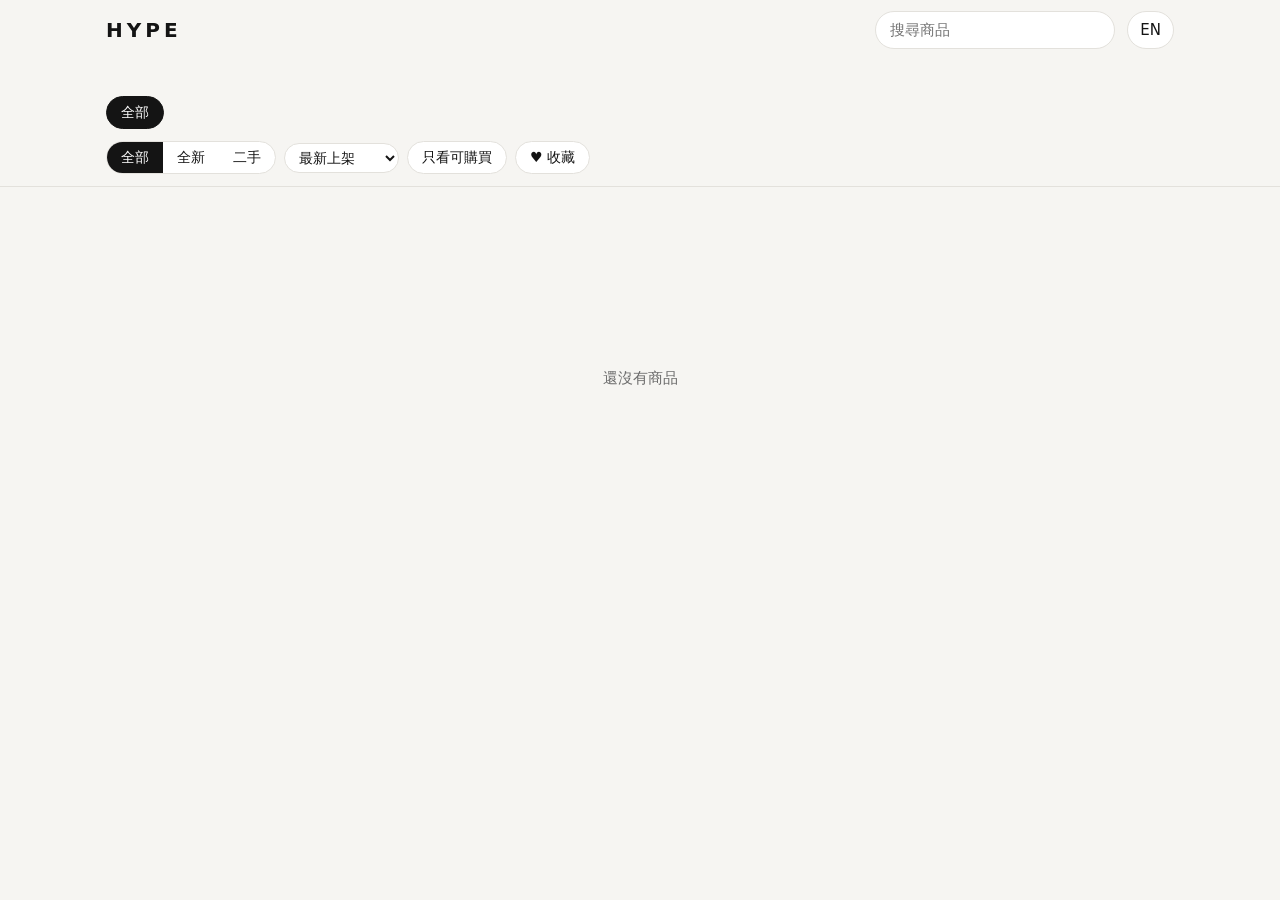
==== index.html @ e406bc83 "兩層分類(衣服/鞋子/飾品/包包/配件 > 小分類, 後台可管理) + 全新/二手快速切換 + 狀況細分 Co-Authored-By: Claude Opus 5.5 <noreply@anthro" ====
<!doctype html>
<html lang="zh-Hant"><head><meta charset="utf-8"><meta name="viewport" content="width=device-width,initial-scale=1">
<title>HYPE 潮流精品</title>
<meta name="description" content="潮流精品 · 正品現貨，IG / LINE 詢問">
<meta property="og:title" content="HYPE 潮流精品"><meta property="og:description" content="潮流精品 · 正品現貨，IG / LINE 詢問"><meta property="og:type" content="website">
<meta name="theme-color" content="#141414"><meta name="apple-mobile-web-app-capable" content="yes"><meta name="mobile-web-app-capable" content="yes"><meta name="apple-mobile-web-app-status-bar-style" content="black">
<meta name="apple-mobile-web-app-title" content="HYPE"><link rel="manifest" href="manifest.webmanifest"><link rel="apple-touch-icon" href="icon-180.png"><link rel="icon" href="icon-192.png">
<link rel="stylesheet" href="style.css"></head>
<body>
<header>
<div class="notice" id="notice" hidden></div>
<div class="wrap">
  <div class="top"><h1 id="title">HYPE</h1><input class="search" id="q">
    <div class="topbtns"><button id="lang" style="padding:7px 12px">EN</button><a class="btn line" id="lineTop" target="_blank" rel="noopener" hidden>LINE</a><a class="btn ig" id="igTop" target="_blank" rel="noopener" hidden>IG</a></div>
  </div>
  <div class="chips grp" id="grpChips"></div>
  <div class="chips sub" id="catChips"></div>
  <div class="chips" id="chips"></div>
  <div class="filters">
    <div class="seg" id="fNew"><button data-n="">全部</button><button data-n="new">全新</button><button data-n="used">二手</button></div><select id="fSize"></select><select id="fSort"></select>
    <button id="fAvail"></button><button id="fFav"></button>
  </div>
</div></header>
<main class="wrap"><div class="logos" id="logos"></div><div class="grid" id="grid"></div><div class="empty" id="empty"></div></main>
<dialog id="viewDlg"><div id="view"></div></dialog>
<dialog id="orderDlg"><form class="dlg" id="orderForm">
  <h2 id="oTitle"></h2><div id="oItem" style="font-weight:600"></div>
  <label data-t="oName"></label><input name="name" required>
  <label data-t="oPhone"></label><input name="phone" type="tel" required>
  <label data-t="oContact"></label><input name="contact" placeholder="IG / LINE">
  <label data-t="oShip"></label><select name="shipping" id="oShip"></select>
  <label data-t="oAddr"></label><input name="address">
  <label data-t="oNote"></label><textarea name="note"></textarea>
  <div class="msg" id="oMsg"></div>
  <div class="row"><button type="button" id="oCancel" data-t="cancel"></button><button class="pri" type="submit" id="oSend" data-t="send"></button></div>
</form></dialog>
<dialog id="zoom"><button class="x" id="zx">×</button><img id="zimg" alt=""></dialog>
<script>
const $=id=>document.getElementById(id);
const esc=s=>String(s??"").replace(/[&<>"']/g,c=>({"&":"&amp;","<":"&lt;",">":"&gt;",'"':"&quot;","'":"&#39;"}[c]));
const fmt=n=>n||n===0?"NT$ "+Number(n).toLocaleString():"";
const store={get(k,d){try{return JSON.parse(localStorage.getItem(k))??d}catch{return d}},set(k,v){try{localStorage.setItem(k,JSON.stringify(v))}catch{}}};
const GROUPS=[{name:"衣服",subs:["上衣","襯衫","帽T / 衛衣","針織 / 毛衣","外套","褲子","短褲"]},{name:"鞋子",subs:["球鞋","靴子","拖鞋 / 涼鞋","皮鞋"]},{name:"飾品",subs:["項鍊","手環","戒指","耳環","手錶"]},{name:"包包",subs:["後背包","側背包","托特包","皮夾"]},{name:"配件",subs:["帽子","皮帶","襪子","其他"]}],NEWC=["全新未拆","全新"];
const T={
 zh:{search:"搜尋商品",all:"全部",allCat:"全部類別",allCond:"全部",newC:"全新",usedC:"二手",allSize:"全部尺寸",new:"最新上架",asc:"價格 低→高",desc:"價格 高→低",avail:"只看可購買",favs:"♥ 收藏",empty:"還沒有商品",nomatch:"沒有符合的商品",nofav:"還沒有收藏，點商品右上角 ♡",loading:"載入中…",fail:"讀取失敗，請重新整理",
   reserved:"保留中",sold:"已售出",cond:"狀況",size:"尺寸",cat:"類別",share:"分享",askLine:"LINE 詢問",askIg:"IG 詢問",close:"關閉",order:"我要下單",left:n=>`剩 ${n} 件`,similar:"你可能也喜歡",
   cpIg:"已複製詢問內容，貼到 IG 私訊即可",cpLine:"已複製詢問內容，貼到 LINE 即可",cpLink:"已複製連結",ask:"你好，想詢問：",
   oTitle:"下單資料",oName:"姓名",oPhone:"電話",oContact:"IG / LINE 帳號",oShip:"取貨方式",oAddr:"門市名稱 / 地址",oNote:"備註",cancel:"取消",send:"送出",sending:"送出中…",sent:"已送出！我們會盡快聯絡你",oFail:"送出失敗，請改用 IG / LINE 聯絡",
   ship:["7-11 店到店","全家店到店","宅配","面交"]},
 en:{search:"Search",all:"All",allCat:"All categories",allCond:"All",newC:"New",usedC:"Pre-owned",allSize:"All sizes",new:"Newest",asc:"Price: low → high",desc:"Price: high → low",avail:"Available only",favs:"♥ Saved",empty:"No items yet",nomatch:"No matching items",nofav:"Nothing saved yet — tap ♡ on an item",loading:"Loading…",fail:"Failed to load, please refresh",
   reserved:"Reserved",sold:"Sold",cond:"Condition",size:"Size",cat:"Category",share:"Share",askLine:"Ask on LINE",askIg:"Instagram",close:"Close",order:"Order",left:n=>`${n} left`,similar:"You may also like",
   cpIg:"Message copied — paste it in your Instagram DM",cpLine:"Message copied — paste it in LINE",cpLink:"Link copied",ask:"Hi, I'm interested in: ",
   oTitle:"Order details",oName:"Name",oPhone:"Phone",oContact:"Instagram / LINE ID",oShip:"Delivery",oAddr:"Store / address",oNote:"Notes",cancel:"Cancel",send:"Send",sending:"Sending…",sent:"Sent! We'll contact you soon",oFail:"Failed — please contact us on IG / LINE",
   ship:["7-11 pickup","FamilyMart pickup","Home delivery","Meet in person"]}};
const TR={衣服:"Clothing",鞋子:"Shoes",飾品:"Jewelry",包包:"Bags",球鞋:"Sneakers",靴子:"Boots","拖鞋 / 涼鞋":"Slides & Sandals",皮鞋:"Leather shoes",項鍊:"Necklaces",手環:"Bracelets",戒指:"Rings",耳環:"Earrings",手錶:"Watches",後背包:"Backpacks",側背包:"Shoulder bags",托特包:"Totes",皮夾:"Wallets",皮帶:"Belts",襪子:"Socks",上衣:"Tops",襯衫:"Shirts","帽T / 衛衣":"Hoodies","針織 / 毛衣":"Knitwear",外套:"Outerwear",褲子:"Pants",短褲:"Shorts",鞋:"Shoes",包:"Bags",帽子:"Hats",配件:"Accessories",飾品:"Jewelry",其他:"Other",全新未拆:"Deadstock",全新:"New",近全新:"Like new","9成新":"Excellent","8成新":"Good","7成新以下":"Fair",二手:"Used"};
let lang=store.get("lang","zh");const t=k=>T[lang][k],tr=v=>lang==="en"&&TR[v]||v;
const status=i=>i.status||(i.sold?"sold":"available");
const isNewC=i=>NEWC.includes(i.condition);
const isNew=i=>status(i)==="available"&&Date.now()-(i.createdAt||0)<7*864e5;
const off=i=>i.origPrice>i.price&&i.price?Math.round((1-i.price/i.origPrice)*100):0;
const lineUrl=v=>/^https?:/.test(v)?v:v.startsWith("@")?"https://line.me/R/ti/p/"+encodeURIComponent(v):"https://line.me/ti/p/~"+encodeURIComponent(v);
const shareUrl=i=>new URL("p/"+i.id+".html",location.href.split("#")[0]).href;
let site={},items=[],brand="全部",grp="",cat="",cond="",onlyAvail=false,onlyFav=false,favs=new Set(store.get("favs",[]));

function badges(i){const s=status(i),b=[];
  if(s==="sold")b.push(`<span class="badge">SOLD</span>`);else if(s==="reserved")b.push(`<span class="badge reserved">${t("reserved")}</span>`);
  if(isNew(i))b.push(`<span class="badge new">NEW</span>`);if(off(i)&&s!=="sold")b.push(`<span class="badge off">-${off(i)}%</span>`);
  return b.length?`<div class="badges">${b.join("")}</div>`:""}
function card(i,fav=true){const s=status(i);return `<div class="card${s==="sold"?" sold":""}" data-id="${esc(i.id)}">
  ${i.photos?.[0]?`<img class="ph" loading="lazy" src="${esc(i.photos[0])}" alt="${esc(i.brand+" "+i.name)}">`:`<div class="ph"></div>`}${badges(i)}
  ${fav?`<button class="fav${favs.has(i.id)?" on":""}" data-fav="${esc(i.id)}" aria-label="收藏">${favs.has(i.id)?"♥":"♡"}</button>`:""}
  <div class="meta"><div class="brand">${esc(i.brand)}</div><div class="name">${esc(i.name)}</div><div class="price">${fmt(i.price)}${off(i)?`<span class="orig">${fmt(i.origPrice)}</span>`:""}</div>
  ${fav?`<div class="tags">${[i.condition,i.size,i.category||i.group].filter(Boolean).map(x=>`<span class="tag">${esc(tr(x))}</span>`).join("")}${i.qty>1&&s!=="sold"?`<span class="stock">${t("left")(i.qty)}</span>`:""}</div>`:""}</div></div>`}

function applyLang(){
  document.documentElement.lang=lang==="en"?"en":"zh-Hant";$("lang").textContent=lang==="en"?"中":"EN";$("q").placeholder=t("search");
  document.querySelectorAll("[data-t]").forEach(e=>e.textContent=t(e.dataset.t));$("oTitle").textContent=t("oTitle");
  $("oShip").innerHTML=T.zh.ship.map((v,k)=>`<option value="${v}">${t("ship")[k]}</option>`).join("");
  $("fSort").innerHTML=["new","asc","desc"].map(k=>`<option value="${k}">${t(k)}</option>`).join("");
  $("fAvail").textContent=t("avail");fillFilters();render();
}
function render(){
  const order=site.brands||[],brands=[...new Set(items.map(i=>i.brand))].sort((a,b)=>{const x=order.indexOf(a),y=order.indexOf(b);return (x<0?1e9:x)-(y<0?1e9:y)||a.localeCompare(b)});
  $("chips").innerHTML=["全部",...brands].map(b=>`<button class="${b===brand?"on":""}" data-b="${esc(b)}">${b==="全部"?t("all"):esc(b)+" · "+items.filter(i=>i.brand===b).length}</button>`).join("");
  const logos=site.logos||{},q=$("q").value.trim().toLowerCase();
  $("logos").innerHTML=brand==="全部"&&!q&&!onlyFav&&brands.some(b=>logos[b])?brands.map(b=>`<div class="logo" data-b="${esc(b)}">${logos[b]?`<img src="${esc(logos[b])}" alt="">`:""}<span>${esc(b)}</span></div>`).join(""):"";
  const gl=groups().map(g=>g.name).filter(g=>items.some(i=>groupOf(i)===g));if(grp&&!gl.includes(grp))grp="";
  $("grpChips").innerHTML=gl.length?[["",t("all")],...gl.map(g=>[g,tr(g)])].map(([v,l])=>`<button class="${v===grp?"on":""}" data-g="${esc(v)}">${esc(l)}</button>`).join(""):"";
  const cats=grp?(groups().find(g=>g.name===grp)?.subs||[]).filter(c=>items.some(i=>i.category===c&&groupOf(i)===grp)):[];if(cat&&!cats.includes(cat))cat="";
  $("catChips").innerHTML=cats.length?[["",t("all")+" "+tr(grp)],...cats.map(c=>[c,tr(c)])].map(([v,l])=>`<button class="${v===cat?"on":""}" data-c="${esc(v)}">${esc(l)}</button>`).join(""):"";
  $("fNew").querySelectorAll("button").forEach(b=>{b.classList.toggle("on",b.dataset.n===cond);b.textContent=t({"":"allCond",new:"newC",used:"usedC"}[b.dataset.n])});
  const size=$("fSize").value,sort=$("fSort").value||"new";
  $("fAvail").classList.toggle("on",onlyAvail);$("fFav").classList.toggle("on",onlyFav);$("fFav").textContent=t("favs")+(favs.size?" "+favs.size:"");
  const list=items.filter(i=>(brand==="全部"||i.brand===brand)&&(!grp||groupOf(i)===grp)&&(!cat||i.category===cat)&&(!cond||(cond==="new")===isNewC(i))&&(!cond||i.condition)&&(!size||i.size===size)&&(!onlyAvail||status(i)==="available")&&(!onlyFav||favs.has(i.id))
    &&(!q||[i.name,i.brand,i.desc,i.group,i.category,tr(i.category),tr(groupOf(i)),groupOf(i),i.size,i.condition].join(" ").toLowerCase().includes(q)));
  const p=i=>i.price??(sort==="asc"?Infinity:-Infinity);
  list.sort((a,b)=>(status(a)==="sold")-(status(b)==="sold")||(sort==="asc"?p(a)-p(b):sort==="desc"?p(b)-p(a):(b.createdAt||0)-(a.createdAt||0)));
  $("grid").innerHTML=list.map(i=>card(i)).join("");
  $("empty").hidden=list.length>0;$("empty").textContent=onlyFav&&!favs.size?t("nofav"):items.length?t("nomatch"):t("empty");
}
function fillFilters(){
  const sizes=[...new Set(items.map(i=>i.size).filter(Boolean))].sort(),sv=$("fSize").value;
  $("fSize").innerHTML=`<option value="">${t("allSize")}</option>`+sizes.map(s=>`<option>${esc(s)}</option>`).join("");
  $("fSize").value=sv;$("fSize").hidden=!sizes.length;
}
function toggleFav(id){favs.has(id)?favs.delete(id):favs.add(id);store.set("favs",[...favs]);render()}
$("chips").onclick=$("logos").onclick=e=>{const b=e.target.closest("[data-b]");if(b){brand=b.dataset.b;render();scrollTo({top:0})}};
const groups=()=>site.groups||GROUPS;
function groupOf(i){const g=groups();return i.group&&g.some(x=>x.name===i.group)?i.group:g.find(x=>x.subs.includes(i.category))?.name||""}
$("grpChips").onclick=e=>{const b=e.target.closest("[data-g]");if(b){grp=b.dataset.g;cat="";render()}};
$("catChips").onclick=e=>{const b=e.target.closest("[data-c]");if(b){cat=b.dataset.c;render()}};
$("fNew").onclick=e=>{const b=e.target.closest("[data-n]");if(b){cond=b.dataset.n;render()}};
$("q").oninput=$("fSize").onchange=$("fSort").onchange=render;
$("fAvail").onclick=()=>{onlyAvail=!onlyAvail;render()};
$("fFav").onclick=()=>{onlyFav=!onlyFav;render()};
$("lang").onclick=()=>{lang=lang==="en"?"zh":"en";store.set("lang",lang);applyLang()};
$("grid").onclick=e=>{const f=e.target.closest("[data-fav]");if(f)return toggleFav(f.dataset.fav);const c=e.target.closest(".card");if(c)openView(items.find(i=>i.id===c.dataset.id))};

function toast(m){const d=document.createElement("div");d.className="toast";d.textContent=m;document.body.append(d);setTimeout(()=>d.remove(),2200)}
async function copy(m){try{await navigator.clipboard.writeText(m);return true}catch{return false}}
const count=(path,title)=>{try{window.goatcounter?.count?.({path,title})}catch{}};

function similar(it){
  const score=i=>(i.brand===it.brand?2:0)+(i.category&&i.category===it.category?1:0);
  return items.filter(i=>i.id!==it.id&&score(i)>0).sort((a,b)=>(status(a)==="sold")-(status(b)==="sold")||score(b)-score(a)||(b.createdAt||0)-(a.createdAt||0)).slice(0,6);
}
function openView(it,idx=0){
  if(!it)return;const ph=it.photos||[],s=status(it),fresh=!$("viewDlg").open||$("viewDlg").dataset.id!==it.id;
  $("viewDlg").dataset.id=it.id;history.replaceState(null,"","#"+it.id);if(fresh)count("item/"+it.id,it.brand+" "+it.name);
  const sim=similar(it),fav=favs.has(it.id);
  $("view").innerHTML=`<div class="vtop"><div><button id="vFav" class="${fav?"on":""}" aria-label="收藏">${fav?"♥":"♡"}</button><button id="share" aria-label="${t("share")}">⤴</button><button id="close" aria-label="${t("close")}">✕</button></div></div>${ph.length?`<div class="gal"><img id="galImg" src="${esc(ph[idx])}" alt="">${ph.length>1?`<button class="nav l" data-i="${(idx-1+ph.length)%ph.length}">‹</button><button class="nav r" data-i="${(idx+1)%ph.length}">›</button>`:""}</div>${ph.length>1?`<div class="dots">${ph.map((_,k)=>`<span class="${k===idx?"on":""}"></span>`).join("")}</div>`:""}`:""}
  <div class="dlg ${s==="sold"?"sold":""}"><div class="brand">${esc(it.brand)}${s!=="available"?` · <span style="color:${s==="sold"?"var(--danger)":"#d98a00"}">${t(s)}</span>`:""}${isNew(it)?` · <span style="color:#1d6fe0">NEW</span>`:""}</div>
  <h2 style="margin:4px 0">${esc(it.name)}</h2><div class="price">${fmt(it.price)}${off(it)?`<span class="orig">${fmt(it.origPrice)}</span> <span style="color:var(--danger);font-size:13px">-${off(it)}%</span>`:""}</div>
  <div class="tags">${[["cond",it.condition],["size",it.size],["cat",[it.group&&tr(it.group),it.category&&tr(it.category)].filter(Boolean).join(" / ")]].filter(x=>x[1]).map(x=>`<span class="tag">${t(x[0])}：${esc(x[0]==="cat"?x[1]:tr(x[1]))}</span>`).join("")}${it.qty>1&&s!=="sold"?`<span class="stock">${t("left")(it.qty)}</span>`:""}</div>
  <div class="desc">${esc(it.desc)}</div>
  ${sim.length?`<div class="sec">${t("similar")}</div><div class="sim">${sim.map(i=>card(i,false)).join("")}</div>`:""}</div>
  ${s!=="sold"&&(site.line||site.ig||site.formspree)?`<div class="acts">${site.line?`<button class="btn line" id="askLine">${t("askLine")}</button>`:""}${site.ig?`<button class="btn ig" id="ask">${t("askIg")}</button>`:""}${s==="available"&&site.formspree?`<button class="pri" id="orderBtn">${t("order")}</button>`:""}</div>`:""}`;
  $("view").querySelectorAll(".nav").forEach(b=>b.onclick=()=>openView(it,+b.dataset.i));
  $("view").querySelectorAll(".sim .card").forEach(c=>c.onclick=()=>{openView(items.find(i=>i.id===c.dataset.id));$("viewDlg").scrollTop=0});
  if($("galImg")){$("galImg").onclick=()=>openZoom(ph[idx]);
    let sx=null;const g=$("view").querySelector(".gal");g.ontouchstart=e=>{sx=e.touches[0].clientX};
    g.ontouchend=e=>{if(sx==null||ph.length<2)return;const dx=e.changedTouches[0].clientX-sx;sx=null;if(Math.abs(dx)>40)openView(it,(idx+(dx<0?1:-1)+ph.length)%ph.length)}}
  $("close").onclick=()=>$("viewDlg").close();
  $("vFav").onclick=()=>{toggleFav(it.id);openView(it,idx)};
  const msg=`${t("ask")}${it.brand} ${it.name}${it.size?" / "+it.size:""}${it.price?"（"+fmt(it.price)+"）":""}\n${shareUrl(it)}`;
  $("share").onclick=async()=>{const u=shareUrl(it);if(navigator.share)navigator.share({title:it.brand+" "+it.name,url:u}).catch(()=>{});else if(await copy(u))toast(t("cpLink"))};
  if($("ask"))$("ask").onclick=async()=>{if(await copy(msg))toast(t("cpIg"));window.open("https://ig.me/m/"+encodeURIComponent(site.ig),"_blank","noopener")};
  if($("askLine"))$("askLine").onclick=async()=>{if(await copy(msg))toast(t("cpLine"));window.open(lineUrl(site.line),"_blank","noopener")};
  if($("orderBtn"))$("orderBtn").onclick=()=>{if(/^https:\/\/(docs\.google\.com|forms\.gle)\//.test(site.formspree)){count("order/"+it.id,"下單 "+it.name);
    window.open(site.formspree.replace(/ITEM/g,encodeURIComponent(`${it.brand} ${it.name}${it.size?" / "+it.size:""} ${fmt(it.price)} ${shareUrl(it)}`)),"_blank","noopener")}else openOrder(it)};
  if(!$("viewDlg").open)$("viewDlg").showModal();
}
$("viewDlg").onclose=()=>history.replaceState(null,"",location.pathname);

let orderItem=null;
function openOrder(it){orderItem=it;$("orderForm").reset();$("oItem").textContent=`${it.brand} ${it.name}${it.size?" / "+it.size:""} · ${fmt(it.price)}`;$("oMsg").textContent="";$("oSend").disabled=false;$("orderDlg").showModal()}
$("oCancel").onclick=()=>$("orderDlg").close();
$("orderForm").onsubmit=async e=>{
  e.preventDefault();const f=Object.fromEntries(new FormData(e.target)),it=orderItem;$("oSend").disabled=true;$("oMsg").textContent=t("sending");
  try{const r=await fetch("https://formspree.io/f/"+encodeURIComponent(site.formspree),{method:"POST",headers:{"Content-Type":"application/json",Accept:"application/json"},
      body:JSON.stringify({_subject:`新訂單：${it.brand} ${it.name}`,商品:`${it.brand} ${it.name}`,尺寸:it.size||"",價格:it.price,連結:shareUrl(it),姓名:f.name,電話:f.phone,聯絡帳號:f.contact,取貨方式:f.shipping,地址門市:f.address,備註:f.note})});
    if(!r.ok)throw 0;$("oMsg").style.color="var(--ok)";$("oMsg").textContent=t("sent");setTimeout(()=>{$("orderDlg").close();$("oMsg").style.color=""},1800);count("order/"+it.id,"下單 "+it.name)}
  catch{$("oMsg").textContent=t("oFail");$("oSend").disabled=false}
};

// 照片放大：雙指縮放、拖曳、雙擊切換
const Z={s:1,x:0,y:0,p:new Map(),d0:0,s0:1,last:0};
function zApply(){$("zimg").style.transform=`translate(${Z.x}px,${Z.y}px) scale(${Z.s})`}
function openZoom(src){$("zimg").src=src;Object.assign(Z,{s:1,x:0,y:0});Z.p.clear();zApply();$("zoom").showModal()}
$("zx").onclick=()=>$("zoom").close();
const zd=()=>{const [a,b]=[...Z.p.values()];return Math.hypot(a.x-b.x,a.y-b.y)};
$("zoom").onpointerdown=e=>{if(e.target===$("zx"))return;$("zoom").setPointerCapture(e.pointerId);Z.p.set(e.pointerId,{x:e.clientX,y:e.clientY});if(Z.p.size===2){Z.d0=zd();Z.s0=Z.s}
  if(Z.p.size===1){const now=Date.now();if(now-Z.last<300){Z.s=Z.s>1?1:2.5;if(Z.s===1)Z.x=Z.y=0;zApply()}Z.last=now}};
$("zoom").onpointermove=e=>{const o=Z.p.get(e.pointerId);if(!o)return;const n={x:e.clientX,y:e.clientY};
  if(Z.p.size===2){Z.p.set(e.pointerId,n);Z.s=Math.min(5,Math.max(1,Z.s0*zd()/Z.d0));if(Z.s===1)Z.x=Z.y=0}
  else if(Z.s>1){Z.x+=n.x-o.x;Z.y+=n.y-o.y;Z.p.set(e.pointerId,n)}zApply()};
$("zoom").onpointerup=$("zoom").onpointercancel=e=>Z.p.delete(e.pointerId);
$("zoom").onwheel=e=>{e.preventDefault();Z.s=Math.min(5,Math.max(1,Z.s*(e.deltaY<0?1.15:.87)));if(Z.s===1)Z.x=Z.y=0;zApply()};

function seo(){
  const base=location.href.split("#")[0],s=document.createElement("script");s.type="application/ld+json";
  s.textContent=JSON.stringify({"@context":"https://schema.org","@type":"ItemList",itemListElement:items.filter(i=>status(i)!=="sold").map((i,k)=>({"@type":"ListItem",position:k+1,url:new URL("p/"+i.id+".html",base).href,name:i.brand+" "+i.name}))});
  document.head.append(s);
}
applyLang();$("empty").textContent=t("loading");
if("serviceWorker"in navigator)navigator.serviceWorker.register("sw.js").catch(()=>{});
fetch("data.json?t="+Date.now()).then(r=>r.json()).then(d=>{
  site=d.site||{};items=d.items||[];
  if(site.title){$("title").textContent=site.title;document.title=site.title}
  if(site.notice){$("notice").hidden=false;$("notice").textContent=site.notice}
  if(site.ig){$("igTop").hidden=false;$("igTop").href="https://instagram.com/"+encodeURIComponent(site.ig)}
  if(site.line){$("lineTop").hidden=false;$("lineTop").href=lineUrl(site.line)}
  if(site.goatcounter&&/^[a-z0-9-]+$/.test(site.goatcounter)){const g=document.createElement("script");g.async=true;g.src="https://gc.zgo.at/count.js";g.dataset.goatcounter=`https://${site.goatcounter}.goatcounter.com/count`;document.head.append(g)}
  fillFilters();render();seo();
  const h=decodeURIComponent(location.hash.slice(1));if(h)openView(items.find(i=>i.id===h));
}).catch(()=>{$("empty").textContent=t("fail")});
</script>
</body></html>
---- style.css ----
[hidden]{display:none!important}
:root{--bg:#f6f5f2;--card:#fff;--fg:#141414;--mute:#6b6b6b;--line:#e3e1dc;--acc:#141414;--accfg:#fff;--danger:#b3261e;--ok:#1e7a3c}
@media (prefers-color-scheme:dark){:root{--bg:#0e0e0e;--card:#181818;--fg:#f2f2f2;--mute:#9a9a9a;--line:#2a2a2a;--acc:#f2f2f2;--accfg:#111;--danger:#ff6b60;--ok:#4cc27a}}
*{box-sizing:border-box}
body{margin:0;background:var(--bg);color:var(--fg);font:15px/1.5 system-ui,-apple-system,"PingFang TC","Noto Sans TC",sans-serif}
a{color:inherit}
header{position:sticky;top:0;z-index:5;background:var(--bg);border-bottom:1px solid var(--line)}
.wrap{max-width:1100px;margin:0 auto;padding:0 16px}
.top{display:flex;align-items:center;justify-content:space-between;height:60px;gap:12px}
h1{margin:0;font-size:20px;letter-spacing:.2em;font-weight:800}
button,.btn{font:inherit;cursor:pointer;border-radius:999px;border:1px solid var(--line);background:var(--card);color:var(--fg);padding:7px 16px;text-decoration:none;display:inline-flex;align-items:center;gap:6px}
button.pri,.btn.pri{background:var(--acc);color:var(--accfg);border-color:var(--acc)}
.btn.ig{background:linear-gradient(45deg,#f09433,#dc2743,#bc1888);color:#fff;border:none}
button:disabled{opacity:.5;cursor:default}
.chips{display:flex;gap:8px;overflow-x:auto;padding:10px 0 12px;scrollbar-width:none}
.chips button{white-space:nowrap;padding:5px 14px;font-size:14px}
.chips button.on{background:var(--acc);color:var(--accfg);border-color:var(--acc)}
.chips .sep{border-left:1px solid var(--line);margin:0 2px}
.search{width:100%;max-width:240px;padding:7px 14px;border-radius:999px;border:1px solid var(--line);background:var(--card);color:var(--fg);font:inherit}
.grid{display:grid;grid-template-columns:repeat(auto-fill,minmax(220px,1fr));gap:18px;padding:20px 0 60px}
@media(max-width:520px){.grid{grid-template-columns:1fr 1fr;gap:10px}.search{max-width:140px}}
.card{background:var(--card);border:1px solid var(--line);border-radius:12px;overflow:hidden;cursor:pointer;transition:transform .15s;position:relative}
.card:hover{transform:translateY(-2px)}
.card.sold .ph{filter:grayscale(1);opacity:.55}
.badge{position:absolute;top:10px;left:10px;background:var(--danger);color:#fff;font-size:12px;font-weight:800;letter-spacing:.15em;padding:3px 10px;border-radius:4px}
.ph{aspect-ratio:1;background:var(--line);display:block;width:100%;object-fit:cover}
.meta{padding:10px 12px}
.brand{font-size:12px;letter-spacing:.12em;text-transform:uppercase;color:var(--mute);font-weight:700}
.name{font-weight:600;margin:2px 0;overflow:hidden;text-overflow:ellipsis;white-space:nowrap}
.price{font-weight:700}
.sold .price{text-decoration:line-through;color:var(--mute)}
.empty{text-align:center;color:var(--mute);padding:80px 0}
dialog{border:none;border-radius:16px;padding:0;background:var(--card);color:var(--fg);width:min(640px,calc(100% - 32px));max-height:calc(100% - 32px)}
dialog::backdrop{background:rgba(0,0,0,.55)}
.dlg{padding:20px}
.dlg h2{margin:0 0 14px;font-size:18px}
label{display:block;font-size:13px;color:var(--mute);margin:12px 0 4px}
input,textarea{width:100%;padding:9px 12px;border:1px solid var(--line);border-radius:8px;background:var(--bg);color:var(--fg);font:inherit}
input[type=checkbox]{width:auto}
textarea{min-height:80px;resize:vertical}
.thumbs{display:flex;gap:8px;flex-wrap:wrap;margin-top:8px}
.thumbs div{position:relative}
.thumbs img{width:76px;height:76px;object-fit:cover;border-radius:8px;display:block}
.thumbs b{position:absolute;top:-6px;right:-6px;background:var(--danger);color:#fff;border-radius:50%;width:20px;height:20px;font-size:13px;line-height:20px;text-align:center;cursor:pointer}
.row{display:flex;gap:10px;justify-content:flex-end;margin-top:18px;flex-wrap:wrap}
.gal{position:relative;background:#000}
.gal img{width:100%;max-height:60vh;object-fit:contain;display:block}
.nav{position:absolute;top:50%;transform:translateY(-50%);background:rgba(0,0,0,.5);color:#fff;border:none;width:36px;height:36px;padding:0;justify-content:center}
.nav.l{left:8px}.nav.r{right:8px}
.dots{display:flex;gap:6px;justify-content:center;padding:8px 0 0}
.dots span{width:7px;height:7px;border-radius:50%;background:var(--line)}
.dots span.on{background:var(--fg)}
.desc{white-space:pre-wrap;margin-top:10px}
.danger{color:var(--danger);border-color:var(--danger)}
.msg{font-size:13px;color:var(--danger);margin-top:8px;min-height:1em}
.toast{position:fixed;bottom:20px;left:50%;transform:translateX(-50%);background:var(--acc);color:var(--accfg);padding:8px 18px;border-radius:999px;font-size:14px;z-index:20}
input,textarea,select{width:100%;padding:9px 12px;border:1px solid var(--line);border-radius:8px;background:var(--bg);color:var(--fg);font:inherit}
.filters{display:flex;gap:8px;padding:0 0 12px;flex-wrap:wrap;align-items:center}
.filters select{width:auto;padding:5px 10px;border-radius:999px;font-size:14px;background:var(--card)}
.filters button{padding:5px 14px;font-size:14px}
.filters button.on{background:var(--acc);color:var(--accfg);border-color:var(--acc)}
.logos{display:grid;grid-template-columns:repeat(auto-fill,minmax(96px,1fr));gap:12px;padding:20px 0 0}
.logo{background:var(--card);border:1px solid var(--line);border-radius:12px;aspect-ratio:1;display:flex;flex-direction:column;align-items:center;justify-content:center;gap:6px;cursor:pointer;padding:10px;text-align:center;font-weight:700;font-size:13px}
.logo img{max-width:70%;max-height:55%;object-fit:contain}
.logo:hover{border-color:var(--fg)}
.badge.reserved{background:#d98a00}
.tags{display:flex;gap:4px;flex-wrap:wrap;margin-top:4px}
.tag{font-size:11px;border:1px solid var(--line);border-radius:4px;padding:0 6px;color:var(--mute)}
.btn.line{background:#06c755;color:#fff;border:none}
.thumbs .ctl{display:flex;justify-content:space-between;margin-top:2px}
.thumbs .ctl i{font-style:normal;cursor:pointer;padding:0 6px;user-select:none}
.thumbs .cover{position:absolute;bottom:22px;left:0;right:0;background:rgba(0,0,0,.6);color:#fff;font-size:10px;text-align:center}
.thumbs div.drag{opacity:.4}
.two{display:grid;grid-template-columns:1fr 1fr;gap:0 12px}
.card select{width:100%;margin-top:8px;padding:6px 10px;font-size:13px}
.badges{position:absolute;top:10px;left:10px;display:flex;gap:4px}
.badges .badge{position:static}
.badge.new{background:#1d6fe0}
.badge.off{background:var(--acc);color:var(--accfg)}
.fav{position:absolute;top:8px;right:8px;width:34px;height:34px;padding:0;justify-content:center;border:none;background:rgba(255,255,255,.85);color:#141414;font-size:17px}
.fav.on{color:#e0245e}
.orig{text-decoration:line-through;color:var(--mute);font-weight:400;font-size:13px;margin-left:6px}
.stock{font-size:12px;color:#d98a00;font-weight:600}
.notice{background:var(--acc);color:var(--accfg);text-align:center;font-size:13px;padding:6px 16px}
.sim{display:grid;grid-template-columns:repeat(auto-fill,minmax(110px,1fr));gap:10px;margin-top:8px}
.sim .card .meta{padding:6px 8px;font-size:12px}
.sec{font-size:13px;font-weight:700;color:var(--mute);margin-top:20px;letter-spacing:.08em}
#zoom{width:100vw;height:100vh;max-width:none;max-height:none;margin:0;border-radius:0;background:#000;padding:0}
#zoom[open]{display:flex;align-items:center;justify-content:center;touch-action:none;overflow:hidden}
#zoom img{max-width:100%;max-height:100%;transform-origin:center;user-select:none;-webkit-user-drag:none}
#zoom .x{position:absolute;top:12px;right:12px;background:rgba(255,255,255,.2);color:#fff;border:none;width:40px;height:40px;justify-content:center;font-size:20px;padding:0;z-index:2}
.gal img{cursor:zoom-in}
.tabs{display:flex;gap:8px;padding:12px 0 0}
.tabs button.on{background:var(--acc);color:var(--accfg);border-color:var(--acc)}
.chk{position:absolute;top:8px;right:8px;width:26px;height:26px;accent-color:var(--acc);z-index:2}
.bar{position:sticky;bottom:0;background:var(--card);border-top:1px solid var(--line);padding:10px 16px;display:flex;gap:8px;flex-wrap:wrap;align-items:center;z-index:6}
table{width:100%;border-collapse:collapse;font-size:14px}
th,td{padding:8px 6px;border-bottom:1px solid var(--line);text-align:left}
td.n,th.n{text-align:right}
.stats{display:grid;grid-template-columns:repeat(auto-fill,minmax(150px,1fr));gap:12px;margin:16px 0}
.stat{background:var(--card);border:1px solid var(--line);border-radius:12px;padding:12px}
.stat b{display:block;font-size:20px}
.stat span{font-size:12px;color:var(--mute)}
.panel{background:var(--card);border:1px solid var(--line);border-radius:12px;padding:16px;margin:16px 0;overflow-x:auto}
/* 版面：搜尋列與按鈕 */
.top .search{margin-left:auto}
.topbtns{display:flex;gap:8px;align-items:center}
/* 商品頁：右上圖示、底部固定按鈕 */
#viewDlg{padding:0}
.vtop{position:sticky;top:0;height:0;z-index:3}
.vtop>div{position:absolute;top:10px;right:10px;display:flex;gap:6px}
.vtop button{width:38px;height:38px;padding:0;justify-content:center;border:none;background:rgba(255,255,255,.9);color:#141414;font-size:16px;box-shadow:0 1px 4px rgba(0,0,0,.2)}
.vtop button.on{color:#e0245e}
.acts{position:sticky;bottom:0;display:flex;gap:8px;padding:12px 20px calc(12px + env(safe-area-inset-bottom));background:var(--card);border-top:1px solid var(--line);z-index:3}
.acts>*{flex:1;justify-content:center}
form .row.acts{margin:18px -20px -20px;justify-content:flex-end}
form .row.acts>*{flex:0 1 auto}
/* 手機 */
@media(max-width:600px){
  header{position:static}
  .top{flex-wrap:wrap;height:auto;padding:10px 0;gap:8px}
  .top h1{font-size:18px}
  .top .search{order:3;flex:1 1 100%;max-width:none;margin:0}
  .chips,.filters{flex-wrap:nowrap;overflow-x:auto;scrollbar-width:none;margin:0 -16px;padding-left:16px;padding-right:16px}
  .chips::-webkit-scrollbar,.filters::-webkit-scrollbar{display:none}
  .filters>*{flex:none}
  .grid{padding:12px 0 40px}
  .meta{padding:8px 10px}
  .name{font-size:14px}
  .fav{width:30px;height:30px;font-size:15px}
  dialog{width:100%;max-width:100%;height:100%;max-height:100%;margin:0;border-radius:0}
  #orderDlg,#saleDlg{height:auto;max-height:100%;margin-top:auto;border-radius:16px 16px 0 0}
  .gal img{max-height:65vh}
  .dlg{padding:16px}
  form .row.acts{margin:18px -16px -16px;padding-left:16px;padding-right:16px}
  form .row.acts>*{flex:1;justify-content:center}
  .two{gap:0 8px}
  .stats{grid-template-columns:1fr 1fr}
  .tabs{overflow-x:auto}
  .bar{padding-bottom:calc(10px + env(safe-area-inset-bottom))}
  .bar button{padding:6px 12px;font-size:14px}
  input,textarea,select{font-size:16px}
}
.acts .btn,.acts button{white-space:nowrap}
.chips.sub{padding-top:0}
.chips.sub button{font-size:13px;padding:4px 12px;background:transparent}
.chips.sub button.on{background:var(--fg);color:var(--bg)}
.seg{display:inline-flex;border:1px solid var(--line);border-radius:999px;overflow:hidden;background:var(--card);flex:none}
.seg button{border:none;border-radius:0;padding:5px 14px;font-size:14px;background:transparent}
.seg button.on{background:var(--acc);color:var(--accfg)}
.chips.grp{padding-bottom:4px}
.chips.grp button{border:none;background:transparent;font-size:16px;font-weight:700;padding:6px 10px;border-radius:0;color:var(--mute);border-bottom:2px solid transparent}
.chips.grp button.on{color:var(--fg);border-bottom-color:var(--fg);background:transparent}
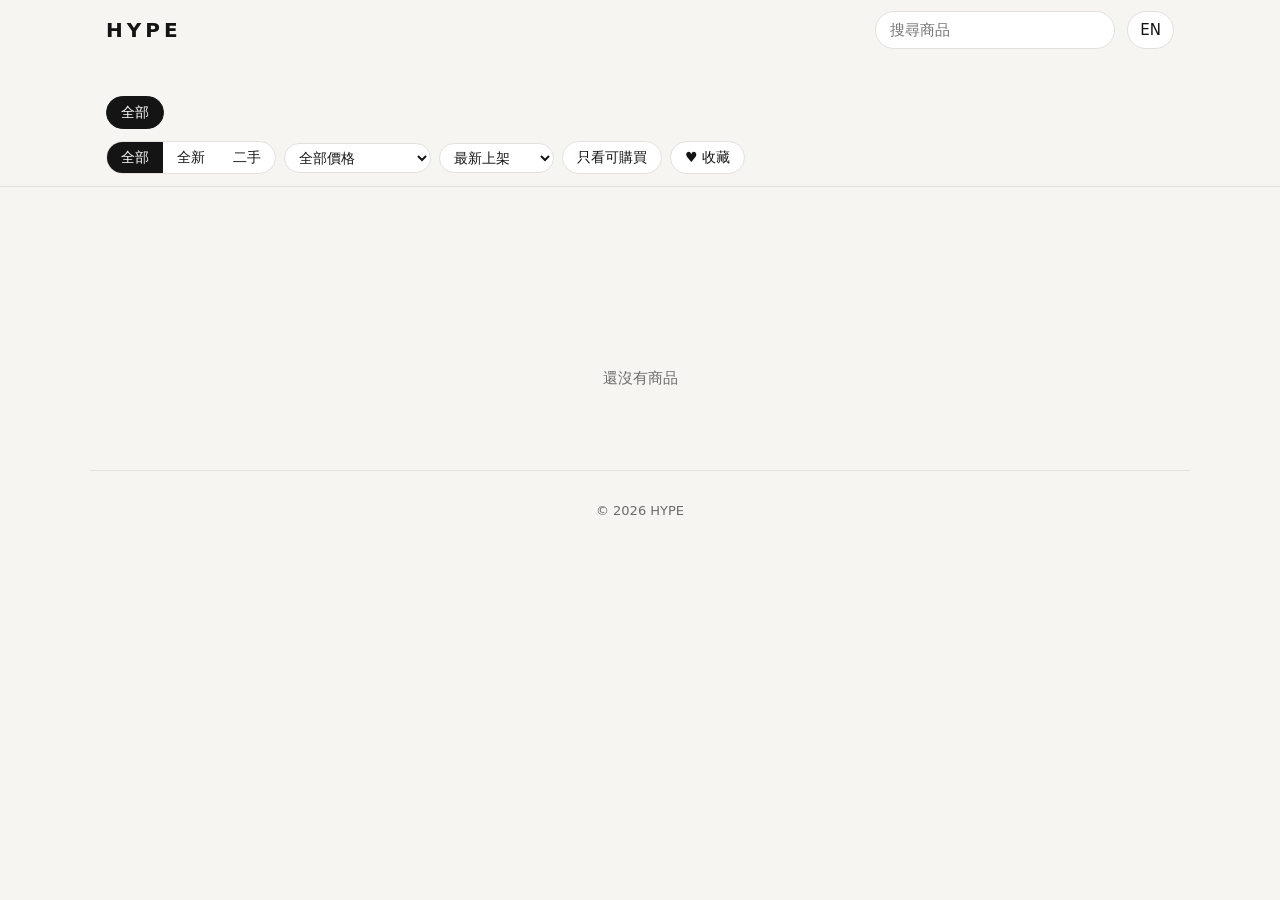
==== commit 504c5c3f: "新增: 最近瀏覽、價格區間篩選、尺寸表(依大分類)、購物須知頁+頁尾、商品草稿、銷售圖表(每月營收利潤/品牌排行)、IG限動圖9:16 Co-Authored-By: Claude Opus 5.5 " ====
--- a/index.html
+++ b/index.html
@@ -11,17 +11,20 @@
 <div class="notice" id="notice" hidden></div>
 <div class="wrap">
   <div class="top"><h1 id="title">HYPE</h1><input class="search" id="q">
-    <div class="topbtns"><button id="lang" style="padding:7px 12px">EN</button><a class="btn line" id="lineTop" target="_blank" rel="noopener" hidden>LINE</a><a class="btn ig" id="igTop" target="_blank" rel="noopener" hidden>IG</a></div>
+    <div class="topbtns"><button id="infoBtn" hidden style="padding:7px 12px"></button><button id="lang" style="padding:7px 12px">EN</button><a class="btn line" id="lineTop" target="_blank" rel="noopener" hidden>LINE</a><a class="btn ig" id="igTop" target="_blank" rel="noopener" hidden>IG</a></div>
   </div>
   <div class="chips grp" id="grpChips"></div>
   <div class="chips sub" id="catChips"></div>
   <div class="chips" id="chips"></div>
   <div class="filters">
-    <div class="seg" id="fNew"><button data-n="">全部</button><button data-n="new">全新</button><button data-n="used">二手</button></div><select id="fSize"></select><select id="fSort"></select>
+    <div class="seg" id="fNew"><button data-n="">全部</button><button data-n="new">全新</button><button data-n="used">二手</button></div><select id="fSize"></select><select id="fPrice"></select><select id="fSort"></select>
     <button id="fAvail"></button><button id="fFav"></button>
   </div>
 </div></header>
-<main class="wrap"><div class="logos" id="logos"></div><div class="grid" id="grid"></div><div class="empty" id="empty"></div></main>
+<main class="wrap"><div id="recent"></div><div class="logos" id="logos"></div><div class="grid" id="grid"></div><div class="empty" id="empty"></div></main>
+<footer class="wrap foot" id="foot"></footer>
+<dialog id="infoDlg"><div class="dlg"><div id="infoBody" class="md"></div><div class="row"><button class="pri" id="infoClose"></button></div></div></dialog>
+<dialog id="sizeDlg"><div class="dlg"><h2 id="sizeTitle"></h2><div id="sizeBody" style="overflow-x:auto"></div><div class="row"><button class="pri" id="sizeClose"></button></div></div></dialog>
 <dialog id="viewDlg"><div id="view"></div></dialog>
 <dialog id="orderDlg"><form class="dlg" id="orderForm">
   <h2 id="oTitle"></h2><div id="oItem" style="font-weight:600"></div>
@@ -42,12 +45,12 @@
 const store={get(k,d){try{return JSON.parse(localStorage.getItem(k))??d}catch{return d}},set(k,v){try{localStorage.setItem(k,JSON.stringify(v))}catch{}}};
 const GROUPS=[{name:"衣服",subs:["上衣","襯衫","帽T / 衛衣","針織 / 毛衣","外套","褲子","短褲"]},{name:"鞋子",subs:["球鞋","靴子","拖鞋 / 涼鞋","皮鞋"]},{name:"飾品",subs:["項鍊","手環","戒指","耳環","手錶"]},{name:"包包",subs:["後背包","側背包","托特包","皮夾"]},{name:"配件",subs:["帽子","皮帶","襪子","其他"]}],NEWC=["全新未拆","全新"];
 const T={
- zh:{search:"搜尋商品",all:"全部",allCat:"全部類別",allCond:"全部",newC:"全新",usedC:"二手",allSize:"全部尺寸",new:"最新上架",asc:"價格 低→高",desc:"價格 高→低",avail:"只看可購買",favs:"♥ 收藏",empty:"還沒有商品",nomatch:"沒有符合的商品",nofav:"還沒有收藏，點商品右上角 ♡",loading:"載入中…",fail:"讀取失敗，請重新整理",
+ zh:{search:"搜尋商品",all:"全部",allCat:"全部類別",allCond:"全部",price:["全部價格","NT$ 1,000 以下","1,000–3,000","3,000–10,000","10,000 以上"],recent:"最近瀏覽",info:"購物須知",sizeChart:"尺寸表",newC:"全新",usedC:"二手",allSize:"全部尺寸",new:"最新上架",asc:"價格 低→高",desc:"價格 高→低",avail:"只看可購買",favs:"♥ 收藏",empty:"還沒有商品",nomatch:"沒有符合的商品",nofav:"還沒有收藏，點商品右上角 ♡",loading:"載入中…",fail:"讀取失敗，請重新整理",
    reserved:"保留中",sold:"已售出",cond:"狀況",size:"尺寸",cat:"類別",share:"分享",askLine:"LINE 詢問",askIg:"IG 詢問",close:"關閉",order:"我要下單",left:n=>`剩 ${n} 件`,similar:"你可能也喜歡",
    cpIg:"已複製詢問內容，貼到 IG 私訊即可",cpLine:"已複製詢問內容，貼到 LINE 即可",cpLink:"已複製連結",ask:"你好，想詢問：",
    oTitle:"下單資料",oName:"姓名",oPhone:"電話",oContact:"IG / LINE 帳號",oShip:"取貨方式",oAddr:"門市名稱 / 地址",oNote:"備註",cancel:"取消",send:"送出",sending:"送出中…",sent:"已送出！我們會盡快聯絡你",oFail:"送出失敗，請改用 IG / LINE 聯絡",
    ship:["7-11 店到店","全家店到店","宅配","面交"]},
- en:{search:"Search",all:"All",allCat:"All categories",allCond:"All",newC:"New",usedC:"Pre-owned",allSize:"All sizes",new:"Newest",asc:"Price: low → high",desc:"Price: high → low",avail:"Available only",favs:"♥ Saved",empty:"No items yet",nomatch:"No matching items",nofav:"Nothing saved yet — tap ♡ on an item",loading:"Loading…",fail:"Failed to load, please refresh",
+ en:{search:"Search",all:"All",allCat:"All categories",allCond:"All",price:["Any price","Under NT$1,000","1,000–3,000","3,000–10,000","Over 10,000"],recent:"Recently viewed",info:"Shopping info",sizeChart:"Size chart",newC:"New",usedC:"Pre-owned",allSize:"All sizes",new:"Newest",asc:"Price: low → high",desc:"Price: high → low",avail:"Available only",favs:"♥ Saved",empty:"No items yet",nomatch:"No matching items",nofav:"Nothing saved yet — tap ♡ on an item",loading:"Loading…",fail:"Failed to load, please refresh",
    reserved:"Reserved",sold:"Sold",cond:"Condition",size:"Size",cat:"Category",share:"Share",askLine:"Ask on LINE",askIg:"Instagram",close:"Close",order:"Order",left:n=>`${n} left`,similar:"You may also like",
    cpIg:"Message copied — paste it in your Instagram DM",cpLine:"Message copied — paste it in LINE",cpLink:"Link copied",ask:"Hi, I'm interested in: ",
    oTitle:"Order details",oName:"Name",oPhone:"Phone",oContact:"Instagram / LINE ID",oShip:"Delivery",oAddr:"Store / address",oNote:"Notes",cancel:"Cancel",send:"Send",sending:"Sending…",sent:"Sent! We'll contact you soon",oFail:"Failed — please contact us on IG / LINE",
@@ -60,7 +63,8 @@
 const off=i=>i.origPrice>i.price&&i.price?Math.round((1-i.price/i.origPrice)*100):0;
 const lineUrl=v=>/^https?:/.test(v)?v:v.startsWith("@")?"https://line.me/R/ti/p/"+encodeURIComponent(v):"https://line.me/ti/p/~"+encodeURIComponent(v);
 const shareUrl=i=>new URL("p/"+i.id+".html",location.href.split("#")[0]).href;
-let site={},items=[],brand="全部",grp="",cat="",cond="",onlyAvail=false,onlyFav=false,favs=new Set(store.get("favs",[]));
+let site={},items=[],brand="全部",grp="",cat="",cond="",onlyAvail=false,onlyFav=false,favs=new Set(store.get("favs",[])),recent=store.get("recent",[]);
+const PR=[[0,Infinity],[0,999],[1000,3000],[3000,10000],[10000,Infinity]];
 
 function badges(i){const s=status(i),b=[];
   if(s==="sold")b.push(`<span class="badge">SOLD</span>`);else if(s==="reserved")b.push(`<span class="badge reserved">${t("reserved")}</span>`);
@@ -77,7 +81,8 @@
   document.querySelectorAll("[data-t]").forEach(e=>e.textContent=t(e.dataset.t));$("oTitle").textContent=t("oTitle");
   $("oShip").innerHTML=T.zh.ship.map((v,k)=>`<option value="${v}">${t("ship")[k]}</option>`).join("");
   $("fSort").innerHTML=["new","asc","desc"].map(k=>`<option value="${k}">${t(k)}</option>`).join("");
-  $("fAvail").textContent=t("avail");fillFilters();render();
+  $("fAvail").textContent=t("avail");const pv=$("fPrice").value;$("fPrice").innerHTML=t("price").map((l,k)=>`<option value="${k}">${l}</option>`).join("");$("fPrice").value=pv||"0";
+  $("infoBtn").textContent=t("info");$("infoClose").textContent=$("sizeClose").textContent=t("close");foot();fillFilters();render();
 }
 function render(){
   const order=site.brands||[],brands=[...new Set(items.map(i=>i.brand))].sort((a,b)=>{const x=order.indexOf(a),y=order.indexOf(b);return (x<0?1e9:x)-(y<0?1e9:y)||a.localeCompare(b)});
@@ -89,13 +94,15 @@
   const cats=grp?(groups().find(g=>g.name===grp)?.subs||[]).filter(c=>items.some(i=>i.category===c&&groupOf(i)===grp)):[];if(cat&&!cats.includes(cat))cat="";
   $("catChips").innerHTML=cats.length?[["",t("all")+" "+tr(grp)],...cats.map(c=>[c,tr(c)])].map(([v,l])=>`<button class="${v===cat?"on":""}" data-c="${esc(v)}">${esc(l)}</button>`).join(""):"";
   $("fNew").querySelectorAll("button").forEach(b=>{b.classList.toggle("on",b.dataset.n===cond);b.textContent=t({"":"allCond",new:"newC",used:"usedC"}[b.dataset.n])});
-  const size=$("fSize").value,sort=$("fSort").value||"new";
+  const size=$("fSize").value,sort=$("fSort").value||"new",[pmin,pmax]=PR[+$("fPrice").value||0],pf=+$("fPrice").value>0;
   $("fAvail").classList.toggle("on",onlyAvail);$("fFav").classList.toggle("on",onlyFav);$("fFav").textContent=t("favs")+(favs.size?" "+favs.size:"");
-  const list=items.filter(i=>(brand==="全部"||i.brand===brand)&&(!grp||groupOf(i)===grp)&&(!cat||i.category===cat)&&(!cond||(cond==="new")===isNewC(i))&&(!cond||i.condition)&&(!size||i.size===size)&&(!onlyAvail||status(i)==="available")&&(!onlyFav||favs.has(i.id))
+  const list=items.filter(i=>(brand==="全部"||i.brand===brand)&&(!grp||groupOf(i)===grp)&&(!cat||i.category===cat)&&(!cond||(cond==="new")===isNewC(i))&&(!cond||i.condition)&&(!size||i.size===size)&&(!pf||(i.price!=null&&i.price>=pmin&&i.price<=pmax))&&(!onlyAvail||status(i)==="available")&&(!onlyFav||favs.has(i.id))
     &&(!q||[i.name,i.brand,i.desc,i.group,i.category,tr(i.category),tr(groupOf(i)),groupOf(i),i.size,i.condition].join(" ").toLowerCase().includes(q)));
   const p=i=>i.price??(sort==="asc"?Infinity:-Infinity);
   list.sort((a,b)=>(status(a)==="sold")-(status(b)==="sold")||(sort==="asc"?p(a)-p(b):sort==="desc"?p(b)-p(a):(b.createdAt||0)-(a.createdAt||0)));
   $("grid").innerHTML=list.map(i=>card(i)).join("");
+  const rv=brand==="全部"&&!grp&&!q&&!onlyFav&&!pf?recent.map(id=>items.find(i=>i.id===id)).filter(Boolean):[];
+  $("recent").innerHTML=rv.length?`<div class="sec">${t("recent")}</div><div class="hscroll">${rv.map(i=>card(i,false)).join("")}</div>`:"";
   $("empty").hidden=list.length>0;$("empty").textContent=onlyFav&&!favs.size?t("nofav"):items.length?t("nomatch"):t("empty");
 }
 function fillFilters(){
@@ -110,7 +117,8 @@
 $("grpChips").onclick=e=>{const b=e.target.closest("[data-g]");if(b){grp=b.dataset.g;cat="";render()}};
 $("catChips").onclick=e=>{const b=e.target.closest("[data-c]");if(b){cat=b.dataset.c;render()}};
 $("fNew").onclick=e=>{const b=e.target.closest("[data-n]");if(b){cond=b.dataset.n;render()}};
-$("q").oninput=$("fSize").onchange=$("fSort").onchange=render;
+$("recent").onclick=e=>{const c=e.target.closest(".card");if(c)openView(items.find(i=>i.id===c.dataset.id))};
+$("q").oninput=$("fPrice").onchange=$("fSize").onchange=$("fSort").onchange=render;
 $("fAvail").onclick=()=>{onlyAvail=!onlyAvail;render()};
 $("fFav").onclick=()=>{onlyFav=!onlyFav;render()};
 $("lang").onclick=()=>{lang=lang==="en"?"zh":"en";store.set("lang",lang);applyLang()};
@@ -126,12 +134,13 @@
 }
 function openView(it,idx=0){
   if(!it)return;const ph=it.photos||[],s=status(it),fresh=!$("viewDlg").open||$("viewDlg").dataset.id!==it.id;
-  $("viewDlg").dataset.id=it.id;history.replaceState(null,"","#"+it.id);if(fresh)count("item/"+it.id,it.brand+" "+it.name);
+  $("viewDlg").dataset.id=it.id;history.replaceState(null,"","#"+it.id);if(fresh){count("item/"+it.id,it.brand+" "+it.name);recent=[it.id,...recent.filter(x=>x!==it.id)].slice(0,12);store.set("recent",recent)}
+  const chart=(site.sizeCharts||{})[groupOf(it)];
   const sim=similar(it),fav=favs.has(it.id);
   $("view").innerHTML=`<div class="vtop"><div><button id="vFav" class="${fav?"on":""}" aria-label="收藏">${fav?"♥":"♡"}</button><button id="share" aria-label="${t("share")}">⤴</button><button id="close" aria-label="${t("close")}">✕</button></div></div>${ph.length?`<div class="gal"><img id="galImg" src="${esc(ph[idx])}" alt="">${ph.length>1?`<button class="nav l" data-i="${(idx-1+ph.length)%ph.length}">‹</button><button class="nav r" data-i="${(idx+1)%ph.length}">›</button>`:""}</div>${ph.length>1?`<div class="dots">${ph.map((_,k)=>`<span class="${k===idx?"on":""}"></span>`).join("")}</div>`:""}`:""}
   <div class="dlg ${s==="sold"?"sold":""}"><div class="brand">${esc(it.brand)}${s!=="available"?` · <span style="color:${s==="sold"?"var(--danger)":"#d98a00"}">${t(s)}</span>`:""}${isNew(it)?` · <span style="color:#1d6fe0">NEW</span>`:""}</div>
   <h2 style="margin:4px 0">${esc(it.name)}</h2><div class="price">${fmt(it.price)}${off(it)?`<span class="orig">${fmt(it.origPrice)}</span> <span style="color:var(--danger);font-size:13px">-${off(it)}%</span>`:""}</div>
-  <div class="tags">${[["cond",it.condition],["size",it.size],["cat",[it.group&&tr(it.group),it.category&&tr(it.category)].filter(Boolean).join(" / ")]].filter(x=>x[1]).map(x=>`<span class="tag">${t(x[0])}：${esc(x[0]==="cat"?x[1]:tr(x[1]))}</span>`).join("")}${it.qty>1&&s!=="sold"?`<span class="stock">${t("left")(it.qty)}</span>`:""}</div>
+  <div class="tags">${[["cond",it.condition],["size",it.size],["cat",[it.group&&tr(it.group),it.category&&tr(it.category)].filter(Boolean).join(" / ")]].filter(x=>x[1]).map(x=>`<span class="tag">${t(x[0])}：${esc(x[0]==="cat"?x[1]:tr(x[1]))}</span>`).join("")}${it.qty>1&&s!=="sold"?`<span class="stock">${t("left")(it.qty)}</span>`:""}${chart?` <a href="#" id="sizeLink" style="font-size:12px;font-weight:600">📏 ${t("sizeChart")}</a>`:""}</div>
   <div class="desc">${esc(it.desc)}</div>
   ${sim.length?`<div class="sec">${t("similar")}</div><div class="sim">${sim.map(i=>card(i,false)).join("")}</div>`:""}</div>
   ${s!=="sold"&&(site.line||site.ig||site.formspree)?`<div class="acts">${site.line?`<button class="btn line" id="askLine">${t("askLine")}</button>`:""}${site.ig?`<button class="btn ig" id="ask">${t("askIg")}</button>`:""}${s==="available"&&site.formspree?`<button class="pri" id="orderBtn">${t("order")}</button>`:""}</div>`:""}`;
@@ -141,6 +150,7 @@
     let sx=null;const g=$("view").querySelector(".gal");g.ontouchstart=e=>{sx=e.touches[0].clientX};
     g.ontouchend=e=>{if(sx==null||ph.length<2)return;const dx=e.changedTouches[0].clientX-sx;sx=null;if(Math.abs(dx)>40)openView(it,(idx+(dx<0?1:-1)+ph.length)%ph.length)}}
   $("close").onclick=()=>$("viewDlg").close();
+  if($("sizeLink"))$("sizeLink").onclick=e=>{e.preventDefault();$("sizeTitle").textContent=`${t("sizeChart")} · ${tr(groupOf(it))}`;$("sizeBody").innerHTML=tableHtml(chart);$("sizeDlg").showModal()};
   $("vFav").onclick=()=>{toggleFav(it.id);openView(it,idx)};
   const msg=`${t("ask")}${it.brand} ${it.name}${it.size?" / "+it.size:""}${it.price?"（"+fmt(it.price)+"）":""}\n${shareUrl(it)}`;
   $("share").onclick=async()=>{const u=shareUrl(it);if(navigator.share)navigator.share({title:it.brand+" "+it.name,url:u}).catch(()=>{});else if(await copy(u))toast(t("cpLink"))};
@@ -150,7 +160,7 @@
     window.open(site.formspree.replace(/ITEM/g,encodeURIComponent(`${it.brand} ${it.name}${it.size?" / "+it.size:""} ${fmt(it.price)} ${shareUrl(it)}`)),"_blank","noopener")}else openOrder(it)};
   if(!$("viewDlg").open)$("viewDlg").showModal();
 }
-$("viewDlg").onclose=()=>history.replaceState(null,"",location.pathname);
+$("viewDlg").onclose=()=>{history.replaceState(null,"",location.pathname);render()};
 
 let orderItem=null;
 function openOrder(it){orderItem=it;$("orderForm").reset();$("oItem").textContent=`${it.brand} ${it.name}${it.size?" / "+it.size:""} · ${fmt(it.price)}`;$("oMsg").textContent="";$("oSend").disabled=false;$("orderDlg").showModal()}
@@ -177,6 +187,13 @@
 $("zoom").onpointerup=$("zoom").onpointercancel=e=>Z.p.delete(e.pointerId);
 $("zoom").onwheel=e=>{e.preventDefault();Z.s=Math.min(5,Math.max(1,Z.s*(e.deltaY<0?1.15:.87)));if(Z.s===1)Z.x=Z.y=0;zApply()};
 
+function tableHtml(txt){const rows=String(txt).trim().split(/\n+/).map(r=>r.split(/\t|,|，|\|/).map(c=>c.trim()));
+  return `<table class="size"><tr>${rows[0].map(c=>`<th>${esc(c)}</th>`).join("")}</tr>${rows.slice(1).map(r=>`<tr>${r.map(c=>`<td>${esc(c)}</td>`).join("")}</tr>`).join("")}</table>`}
+function mdHtml(txt){return esc(txt).split(/\n/).map(l=>/^#\s*/.test(l)?`<h3>${l.replace(/^#\s*/,"")}</h3>`:/^[-•]\s*/.test(l)?`<li>${l.replace(/^[-•]\s*/,"")}</li>`:l.trim()?`<p>${l}</p>`:"").join("")}
+function foot(){const L=[];if(site.info)L.push(`<a href="#" id="footInfo">${t("info")}</a>`);if(site.ig)L.push(`<a href="https://instagram.com/${encodeURIComponent(site.ig)}" target="_blank" rel="noopener">Instagram</a>`);if(site.line)L.push(`<a href="${esc(lineUrl(site.line))}" target="_blank" rel="noopener">LINE</a>`);
+  $("foot").innerHTML=`<div>${L.join(" · ")}</div><div style="margin-top:6px">© ${new Date().getFullYear()} ${esc(site.title||"HYPE")}</div>`;if($("footInfo"))$("footInfo").onclick=e=>{e.preventDefault();openInfo()}}
+function openInfo(){$("infoBody").innerHTML=`<h2>${t("info")}</h2>`+mdHtml(site.info||"");$("infoDlg").showModal()}
+$("infoBtn").onclick=openInfo;$("infoClose").onclick=()=>$("infoDlg").close();$("sizeClose").onclick=()=>$("sizeDlg").close();
 function seo(){
   const base=location.href.split("#")[0],s=document.createElement("script");s.type="application/ld+json";
   s.textContent=JSON.stringify({"@context":"https://schema.org","@type":"ItemList",itemListElement:items.filter(i=>status(i)!=="sold").map((i,k)=>({"@type":"ListItem",position:k+1,url:new URL("p/"+i.id+".html",base).href,name:i.brand+" "+i.name}))});
@@ -185,7 +202,7 @@
 applyLang();$("empty").textContent=t("loading");
 if("serviceWorker"in navigator)navigator.serviceWorker.register("sw.js").catch(()=>{});
 fetch("data.json?t="+Date.now()).then(r=>r.json()).then(d=>{
-  site=d.site||{};items=d.items||[];
+  site=d.site||{};items=(d.items||[]).filter(i=>!i.hidden);if(site.info)$("infoBtn").hidden=false;foot();
   if(site.title){$("title").textContent=site.title;document.title=site.title}
   if(site.notice){$("notice").hidden=false;$("notice").textContent=site.notice}
   if(site.ig){$("igTop").hidden=false;$("igTop").href="https://instagram.com/"+encodeURIComponent(site.ig)}
--- a/style.css
+++ b/style.css
@@ -151,3 +151,28 @@
 .chips.grp{padding-bottom:4px}
 .chips.grp button{border:none;background:transparent;font-size:16px;font-weight:700;padding:6px 10px;border-radius:0;color:var(--mute);border-bottom:2px solid transparent}
 .chips.grp button.on{color:var(--fg);border-bottom-color:var(--fg);background:transparent}
+.hscroll{display:flex;gap:10px;overflow-x:auto;padding:8px 0 4px;scrollbar-width:none}
+.hscroll .card{flex:0 0 120px}
+.hscroll .card .meta{padding:6px 8px;font-size:12px}
+#recent .sec{margin-top:16px}
+.foot{text-align:center;color:var(--mute);font-size:13px;padding:24px 16px 40px;border-top:1px solid var(--line)}
+.foot a{color:var(--mute)}
+.md h3{margin:18px 0 6px;font-size:16px}
+.md p{margin:4px 0}
+.md li{margin:2px 0 2px 18px}
+table.size{min-width:100%;font-size:14px}
+table.size th{background:var(--bg)}
+table.size td,table.size th{text-align:center;white-space:nowrap}
+:root{--s1:#2a78d6;--s2:#eb6834}
+@media (prefers-color-scheme:dark){:root{--s1:#3987e5;--s2:#d95926}}
+.chart{position:relative}
+.chart svg{width:100%;height:auto;display:block;margin-top:8px;overflow:visible}
+.chart .s1{fill:var(--s1)}.chart .s2{fill:var(--s2)}
+.chart .grid{stroke:var(--line);stroke-width:1}.chart .base{stroke:var(--mute);stroke-width:1}
+.chart .ax{fill:var(--mute);font-size:11px}.chart .lb{fill:var(--fg);font-size:12px}
+.chart .hit{fill:transparent;cursor:pointer}.chart .hit:hover{fill:var(--fg);fill-opacity:.05}
+.chhead{display:flex;justify-content:space-between;align-items:center;gap:8px;flex-wrap:wrap}
+.lg{font-size:12px;color:var(--mute);display:flex;align-items:center;gap:6px}
+.lg i{display:inline-block;width:10px;height:10px;border-radius:2px;margin-left:6px}
+.lg i.s1{background:var(--s1)}.lg i.s2{background:var(--s2)}
+.tip{position:absolute;background:var(--acc);color:var(--accfg);font-size:12px;line-height:1.5;padding:6px 10px;border-radius:8px;pointer-events:none;white-space:nowrap;z-index:5}
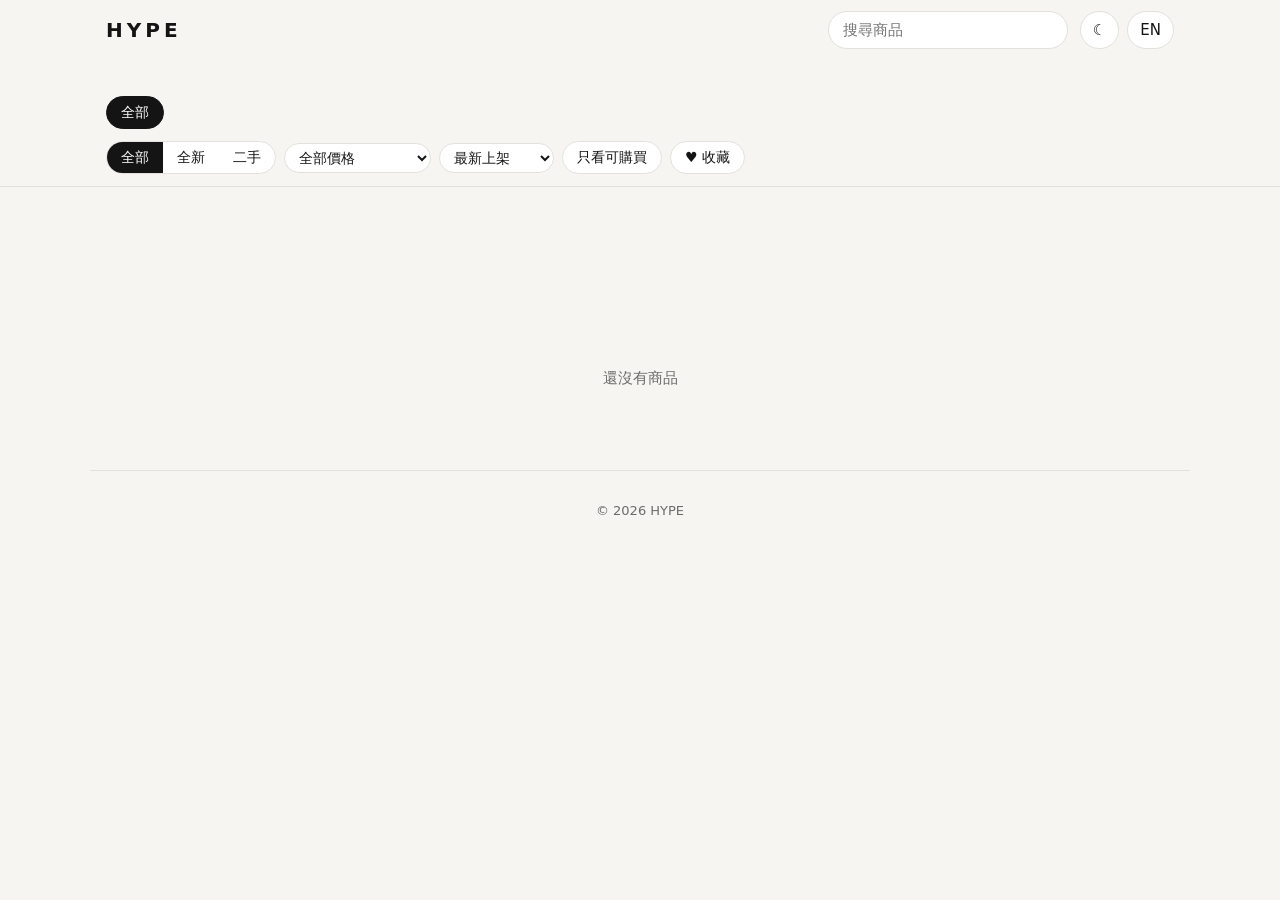
==== commit dfea8d6d: "深色/淺色切換按鈕(前台/後台/商品頁, 記住選擇) Co-Authored-By: Claude Opus 5.5 <noreply@anthropic.com> Claude-Session: h" ====
--- a/index.html
+++ b/index.html
@@ -5,13 +5,13 @@
 <meta property="og:title" content="HYPE 潮流精品"><meta property="og:description" content="潮流精品 · 正品現貨，IG / LINE 詢問"><meta property="og:type" content="website">
 <meta name="theme-color" content="#141414"><meta name="apple-mobile-web-app-capable" content="yes"><meta name="mobile-web-app-capable" content="yes"><meta name="apple-mobile-web-app-status-bar-style" content="black">
 <meta name="apple-mobile-web-app-title" content="HYPE"><link rel="manifest" href="manifest.webmanifest"><link rel="apple-touch-icon" href="icon-180.png"><link rel="icon" href="icon-192.png">
-<link rel="stylesheet" href="style.css"></head>
+<script src="theme.js"></script><link rel="stylesheet" href="style.css"></head>
 <body>
 <header>
 <div class="notice" id="notice" hidden></div>
 <div class="wrap">
   <div class="top"><h1 id="title">HYPE</h1><input class="search" id="q">
-    <div class="topbtns"><button id="infoBtn" hidden style="padding:7px 12px"></button><button id="lang" style="padding:7px 12px">EN</button><a class="btn line" id="lineTop" target="_blank" rel="noopener" hidden>LINE</a><a class="btn ig" id="igTop" target="_blank" rel="noopener" hidden>IG</a></div>
+    <div class="topbtns"><button id="infoBtn" hidden style="padding:7px 12px"></button><button class="themeBtn" type="button">☾</button><button id="lang" style="padding:7px 12px">EN</button><a class="btn line" id="lineTop" target="_blank" rel="noopener" hidden>LINE</a><a class="btn ig" id="igTop" target="_blank" rel="noopener" hidden>IG</a></div>
   </div>
   <div class="chips grp" id="grpChips"></div>
   <div class="chips sub" id="catChips"></div>
--- a/style.css
+++ b/style.css
@@ -1,6 +1,8 @@
 [hidden]{display:none!important}
 :root{--bg:#f6f5f2;--card:#fff;--fg:#141414;--mute:#6b6b6b;--line:#e3e1dc;--acc:#141414;--accfg:#fff;--danger:#b3261e;--ok:#1e7a3c}
-@media (prefers-color-scheme:dark){:root{--bg:#0e0e0e;--card:#181818;--fg:#f2f2f2;--mute:#9a9a9a;--line:#2a2a2a;--acc:#f2f2f2;--accfg:#111;--danger:#ff6b60;--ok:#4cc27a}}
+:root{color-scheme:light}
+:root[data-theme="dark"]{color-scheme:dark;--bg:#0e0e0e;--card:#181818;--fg:#f2f2f2;--mute:#9a9a9a;--line:#2a2a2a;--acc:#f2f2f2;--accfg:#111;--danger:#ff6b60;--ok:#4cc27a}
+@media (prefers-color-scheme:dark){:root:not([data-theme]){color-scheme:dark;--bg:#0e0e0e;--card:#181818;--fg:#f2f2f2;--mute:#9a9a9a;--line:#2a2a2a;--acc:#f2f2f2;--accfg:#111;--danger:#ff6b60;--ok:#4cc27a}}
 *{box-sizing:border-box}
 body{margin:0;background:var(--bg);color:var(--fg);font:15px/1.5 system-ui,-apple-system,"PingFang TC","Noto Sans TC",sans-serif}
 a{color:inherit}
@@ -164,7 +166,8 @@
 table.size th{background:var(--bg)}
 table.size td,table.size th{text-align:center;white-space:nowrap}
 :root{--s1:#2a78d6;--s2:#eb6834}
-@media (prefers-color-scheme:dark){:root{--s1:#3987e5;--s2:#d95926}}
+:root[data-theme="dark"]{--s1:#3987e5;--s2:#d95926}
+@media (prefers-color-scheme:dark){:root:not([data-theme]){--s1:#3987e5;--s2:#d95926}}
 .chart{position:relative}
 .chart svg{width:100%;height:auto;display:block;margin-top:8px;overflow:visible}
 .chart .s1{fill:var(--s1)}.chart .s2{fill:var(--s2)}
@@ -176,3 +179,4 @@
 .lg i{display:inline-block;width:10px;height:10px;border-radius:2px;margin-left:6px}
 .lg i.s1{background:var(--s1)}.lg i.s2{background:var(--s2)}
 .tip{position:absolute;background:var(--acc);color:var(--accfg);font-size:12px;line-height:1.5;padding:6px 10px;border-radius:8px;pointer-events:none;white-space:nowrap;z-index:5}
+.themeBtn{padding:7px 12px;min-width:38px;justify-content:center}
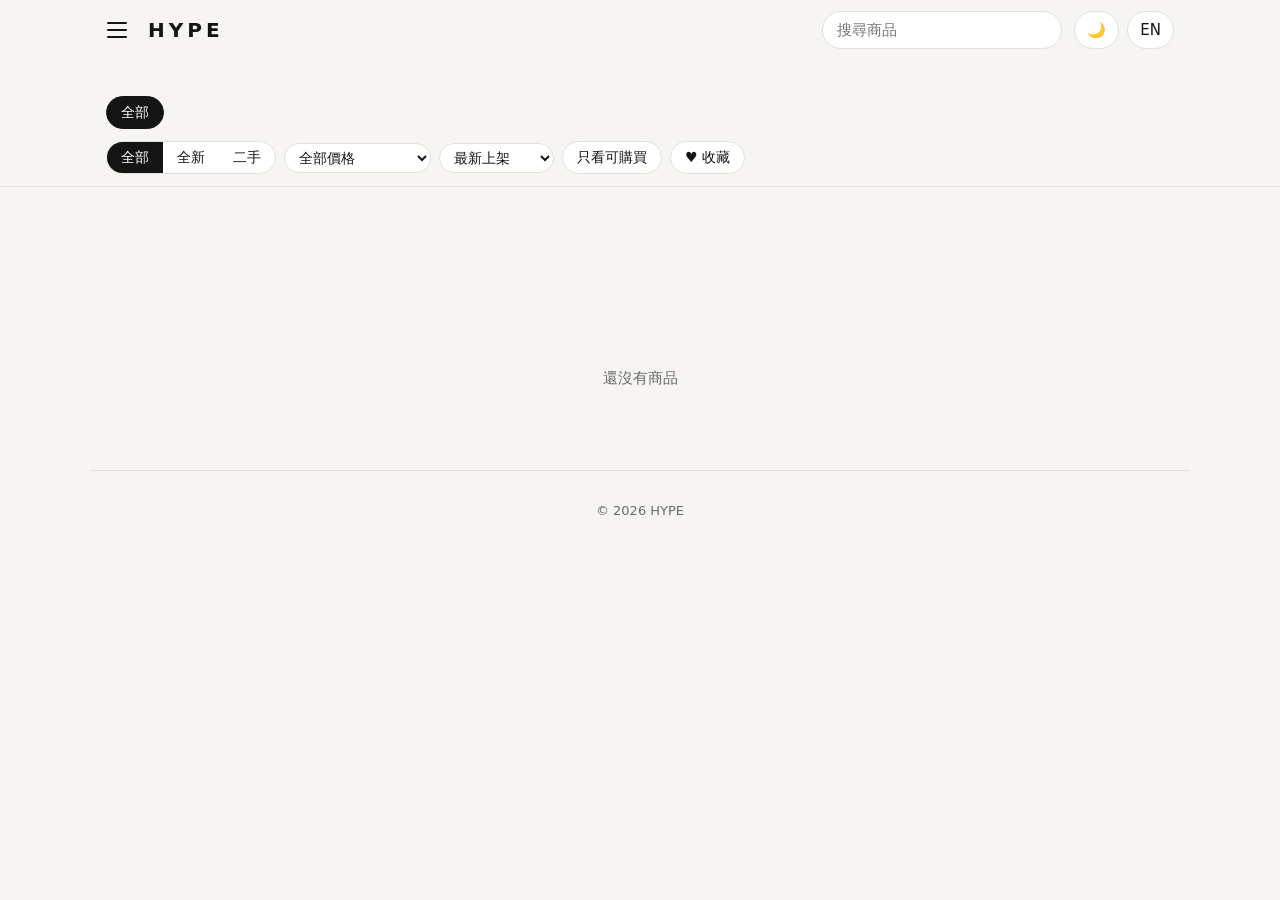
==== commit 8042a96d: "前台左上角三條線選單: 全部商品/分類(可展開小分類)/品牌/收藏/購物須知/聯絡; 深色按鈕圖示改清楚 Co-Authored-By: Claude Opus 5.5 <noreply@anthro" ====
--- a/index.html
+++ b/index.html
@@ -10,8 +10,8 @@
 <header>
 <div class="notice" id="notice" hidden></div>
 <div class="wrap">
-  <div class="top"><h1 id="title">HYPE</h1><input class="search" id="q">
-    <div class="topbtns"><button id="infoBtn" hidden style="padding:7px 12px"></button><button class="themeBtn" type="button">☾</button><button id="lang" style="padding:7px 12px">EN</button><a class="btn line" id="lineTop" target="_blank" rel="noopener" hidden>LINE</a><a class="btn ig" id="igTop" target="_blank" rel="noopener" hidden>IG</a></div>
+  <div class="top"><button class="menuBtn" id="menuBtn" type="button" aria-label="選單"><span></span><span></span><span></span></button><h1 id="title">HYPE</h1><input class="search" id="q">
+    <div class="topbtns"><button id="infoBtn" hidden style="padding:7px 12px"></button><button class="themeBtn" type="button">🌙</button><button id="lang" style="padding:7px 12px">EN</button><a class="btn line" id="lineTop" target="_blank" rel="noopener" hidden>LINE</a><a class="btn ig" id="igTop" target="_blank" rel="noopener" hidden>IG</a></div>
   </div>
   <div class="chips grp" id="grpChips"></div>
   <div class="chips sub" id="catChips"></div>
@@ -21,6 +21,7 @@
     <button id="fAvail"></button><button id="fFav"></button>
   </div>
 </div></header>
+<dialog id="menu" class="drawer"><div class="dhead"><b id="mTitle">HYPE</b><button id="mClose" type="button" aria-label="關閉">✕</button></div><nav id="mBody"></nav></dialog>
 <main class="wrap"><div id="recent"></div><div class="logos" id="logos"></div><div class="grid" id="grid"></div><div class="empty" id="empty"></div></main>
 <footer class="wrap foot" id="foot"></footer>
 <dialog id="infoDlg"><div class="dlg"><div id="infoBody" class="md"></div><div class="row"><button class="pri" id="infoClose"></button></div></div></dialog>
@@ -45,12 +46,12 @@
 const store={get(k,d){try{return JSON.parse(localStorage.getItem(k))??d}catch{return d}},set(k,v){try{localStorage.setItem(k,JSON.stringify(v))}catch{}}};
 const GROUPS=[{name:"衣服",subs:["上衣","襯衫","帽T / 衛衣","針織 / 毛衣","外套","褲子","短褲"]},{name:"鞋子",subs:["球鞋","靴子","拖鞋 / 涼鞋","皮鞋"]},{name:"飾品",subs:["項鍊","手環","戒指","耳環","手錶"]},{name:"包包",subs:["後背包","側背包","托特包","皮夾"]},{name:"配件",subs:["帽子","皮帶","襪子","其他"]}],NEWC=["全新未拆","全新"];
 const T={
- zh:{search:"搜尋商品",all:"全部",allCat:"全部類別",allCond:"全部",price:["全部價格","NT$ 1,000 以下","1,000–3,000","3,000–10,000","10,000 以上"],recent:"最近瀏覽",info:"購物須知",sizeChart:"尺寸表",newC:"全新",usedC:"二手",allSize:"全部尺寸",new:"最新上架",asc:"價格 低→高",desc:"價格 高→低",avail:"只看可購買",favs:"♥ 收藏",empty:"還沒有商品",nomatch:"沒有符合的商品",nofav:"還沒有收藏，點商品右上角 ♡",loading:"載入中…",fail:"讀取失敗，請重新整理",
+ zh:{search:"搜尋商品",all:"全部",allCat:"全部類別",allCond:"全部",price:["全部價格","NT$ 1,000 以下","1,000–3,000","3,000–10,000","10,000 以上"],recent:"最近瀏覽",mAll:"全部商品",mCats:"分類",mBrands:"品牌",mMore:"更多",mContact:"聯絡我們",info:"購物須知",sizeChart:"尺寸表",newC:"全新",usedC:"二手",allSize:"全部尺寸",new:"最新上架",asc:"價格 低→高",desc:"價格 高→低",avail:"只看可購買",favs:"♥ 收藏",empty:"還沒有商品",nomatch:"沒有符合的商品",nofav:"還沒有收藏，點商品右上角 ♡",loading:"載入中…",fail:"讀取失敗，請重新整理",
    reserved:"保留中",sold:"已售出",cond:"狀況",size:"尺寸",cat:"類別",share:"分享",askLine:"LINE 詢問",askIg:"IG 詢問",close:"關閉",order:"我要下單",left:n=>`剩 ${n} 件`,similar:"你可能也喜歡",
    cpIg:"已複製詢問內容，貼到 IG 私訊即可",cpLine:"已複製詢問內容，貼到 LINE 即可",cpLink:"已複製連結",ask:"你好，想詢問：",
    oTitle:"下單資料",oName:"姓名",oPhone:"電話",oContact:"IG / LINE 帳號",oShip:"取貨方式",oAddr:"門市名稱 / 地址",oNote:"備註",cancel:"取消",send:"送出",sending:"送出中…",sent:"已送出！我們會盡快聯絡你",oFail:"送出失敗，請改用 IG / LINE 聯絡",
    ship:["7-11 店到店","全家店到店","宅配","面交"]},
- en:{search:"Search",all:"All",allCat:"All categories",allCond:"All",price:["Any price","Under NT$1,000","1,000–3,000","3,000–10,000","Over 10,000"],recent:"Recently viewed",info:"Shopping info",sizeChart:"Size chart",newC:"New",usedC:"Pre-owned",allSize:"All sizes",new:"Newest",asc:"Price: low → high",desc:"Price: high → low",avail:"Available only",favs:"♥ Saved",empty:"No items yet",nomatch:"No matching items",nofav:"Nothing saved yet — tap ♡ on an item",loading:"Loading…",fail:"Failed to load, please refresh",
+ en:{search:"Search",all:"All",allCat:"All categories",allCond:"All",price:["Any price","Under NT$1,000","1,000–3,000","3,000–10,000","Over 10,000"],recent:"Recently viewed",mAll:"All items",mCats:"Categories",mBrands:"Brands",mMore:"More",mContact:"Contact",info:"Shopping info",sizeChart:"Size chart",newC:"New",usedC:"Pre-owned",allSize:"All sizes",new:"Newest",asc:"Price: low → high",desc:"Price: high → low",avail:"Available only",favs:"♥ Saved",empty:"No items yet",nomatch:"No matching items",nofav:"Nothing saved yet — tap ♡ on an item",loading:"Loading…",fail:"Failed to load, please refresh",
    reserved:"Reserved",sold:"Sold",cond:"Condition",size:"Size",cat:"Category",share:"Share",askLine:"Ask on LINE",askIg:"Instagram",close:"Close",order:"Order",left:n=>`${n} left`,similar:"You may also like",
    cpIg:"Message copied — paste it in your Instagram DM",cpLine:"Message copied — paste it in LINE",cpLink:"Link copied",ask:"Hi, I'm interested in: ",
    oTitle:"Order details",oName:"Name",oPhone:"Phone",oContact:"Instagram / LINE ID",oShip:"Delivery",oAddr:"Store / address",oNote:"Notes",cancel:"Cancel",send:"Send",sending:"Sending…",sent:"Sent! We'll contact you soon",oFail:"Failed — please contact us on IG / LINE",
@@ -194,6 +195,34 @@
   $("foot").innerHTML=`<div>${L.join(" · ")}</div><div style="margin-top:6px">© ${new Date().getFullYear()} ${esc(site.title||"HYPE")}</div>`;if($("footInfo"))$("footInfo").onclick=e=>{e.preventDefault();openInfo()}}
 function openInfo(){$("infoBody").innerHTML=`<h2>${t("info")}</h2>`+mdHtml(site.info||"");$("infoDlg").showModal()}
 $("infoBtn").onclick=openInfo;$("infoClose").onclick=()=>$("infoDlg").close();$("sizeClose").onclick=()=>$("sizeDlg").close();
+// ---------- 左上角選單 ----------
+function openMenu(){
+  const n=f=>items.filter(f).length,gl=groups().filter(g=>n(i=>groupOf(i)===g.name));
+  const order=site.brands||[],brands=[...new Set(items.map(i=>i.brand))].sort((a,b)=>{const x=order.indexOf(a),y=order.indexOf(b);return (x<0?1e9:x)-(y<0?1e9:y)||a.localeCompare(b)});
+  const it=(attrs,label,cnt,on)=>`<button class="mi${on?" on":""}" ${attrs}><span>${label}</span>${cnt!=null?`<small>${cnt}</small>`:""}</button>`;
+  $("mTitle").textContent=site.title||"HYPE";
+  $("mBody").innerHTML=it('data-m="all"',t("mAll"),items.length,brand==="全部"&&!grp&&!onlyFav)
+   +(gl.length?`<div class="msec">${t("mCats")}</div>`+gl.map(g=>{const subs=g.subs.filter(c=>n(i=>i.category===c&&groupOf(i)===g.name));
+      return subs.length?`<details${grp===g.name?" open":""}><summary class="mi${grp===g.name&&!cat?" on":""}"><span>${esc(tr(g.name))}</span><small>${n(i=>groupOf(i)===g.name)}</small></summary>
+        ${it(`data-mg="${esc(g.name)}" data-mc=""`,t("all")+" "+esc(tr(g.name)),null,grp===g.name&&!cat)}${subs.map(c=>it(`data-mg="${esc(g.name)}" data-mc="${esc(c)}"`,esc(tr(c)),n(i=>i.category===c&&groupOf(i)===g.name),grp===g.name&&cat===c)).join("")}</details>`
+        :it(`data-mg="${esc(g.name)}" data-mc=""`,esc(tr(g.name)),n(i=>groupOf(i)===g.name),grp===g.name)}).join(""):"")
+   +(brands.length?`<details open><summary class="msec">${t("mBrands")}</summary>${brands.map(b=>it(`data-mb="${esc(b)}"`,`${site.logos?.[b]?`<img src="${esc(site.logos[b])}" alt="">`:""}${esc(b)}`,n(i=>i.brand===b),brand===b)).join("")}</details>`:"")
+   +`<div class="msec">${t("mMore")}</div>`+it('data-m="fav"',"♥ "+t("favs").replace(/^♥\s*/,""),favs.size,onlyFav)
+   +(site.info?it('data-m="info"',t("info")):"")
+   +(site.ig?`<a class="mi" href="https://instagram.com/${encodeURIComponent(site.ig)}" target="_blank" rel="noopener"><span>Instagram</span><small>@${esc(site.ig)}</small></a>`:"")
+   +(site.line?`<a class="mi" href="${esc(lineUrl(site.line))}" target="_blank" rel="noopener"><span>LINE</span></a>`:"");
+  $("menu").showModal();
+}
+function pick(f){f();render();$("menu").close();scrollTo({top:0})}
+$("menuBtn").onclick=openMenu;$("mClose").onclick=()=>$("menu").close();
+$("menu").onclick=e=>{if(e.target===$("menu"))return $("menu").close();
+  const b=e.target.closest("button.mi");if(!b)return;const d=b.dataset;
+  if(d.m==="all")pick(()=>{brand="全部";grp=cat=cond="";onlyFav=onlyAvail=false;$("q").value="";$("fPrice").value="0";$("fSize").value=""});
+  else if(d.m==="fav")pick(()=>{onlyFav=true});
+  else if(d.m==="info"){$("menu").close();openInfo()}
+  else if(d.mg!=null)pick(()=>{grp=d.mg;cat=d.mc;brand="全部";onlyFav=false});
+  else if(d.mb!=null)pick(()=>{brand=d.mb;grp=cat="";onlyFav=false});
+};
 function seo(){
   const base=location.href.split("#")[0],s=document.createElement("script");s.type="application/ld+json";
   s.textContent=JSON.stringify({"@context":"https://schema.org","@type":"ItemList",itemListElement:items.filter(i=>status(i)!=="sold").map((i,k)=>({"@type":"ListItem",position:k+1,url:new URL("p/"+i.id+".html",base).href,name:i.brand+" "+i.name}))});
--- a/style.css
+++ b/style.css
@@ -180,3 +180,27 @@
 .lg i.s1{background:var(--s1)}.lg i.s2{background:var(--s2)}
 .tip{position:absolute;background:var(--acc);color:var(--accfg);font-size:12px;line-height:1.5;padding:6px 10px;border-radius:8px;pointer-events:none;white-space:nowrap;z-index:5}
 .themeBtn{padding:7px 12px;min-width:38px;justify-content:center}
+.menuBtn{width:38px;height:38px;padding:0;border:none;background:transparent;display:inline-flex;flex-direction:column;justify-content:center;align-items:center;gap:5px;flex:none;margin-left:-8px}
+.menuBtn span{display:block;width:20px;height:2px;background:var(--fg);border-radius:2px}
+.top h1{margin-right:auto}
+dialog.drawer{margin:0;width:min(320px,85vw);max-width:none;height:100%;max-height:none;border-radius:0 16px 16px 0;padding:0;animation:dIn .2s ease-out}
+@keyframes dIn{from{transform:translateX(-100%)}to{transform:none}}
+.dhead{display:flex;justify-content:space-between;align-items:center;padding:16px 16px 8px;position:sticky;top:0;background:var(--card);z-index:1}
+.dhead b{letter-spacing:.2em;font-size:18px}
+.dhead button{border:none;width:36px;height:36px;padding:0;justify-content:center}
+#mBody{padding:0 8px 24px}
+.msec{font-size:12px;font-weight:700;color:var(--mute);letter-spacing:.1em;padding:16px 12px 6px;list-style:none;cursor:pointer}
+.mi{display:flex;width:100%;align-items:center;justify-content:space-between;gap:8px;border:none;border-radius:10px;background:transparent;padding:10px 12px;font-size:15px;color:var(--fg);text-decoration:none;cursor:pointer;list-style:none}
+.mi span{display:flex;align-items:center;gap:8px;min-width:0}
+.mi img{width:22px;height:22px;object-fit:contain}
+.mi small{color:var(--mute);font-size:12px}
+.mi:hover{background:var(--bg)}
+.mi.on{background:var(--acc);color:var(--accfg)}.mi.on small{color:inherit;opacity:.7}
+details>summary::-webkit-details-marker{display:none}
+details>summary.mi::after,details>summary.msec::after{content:"›";margin-left:6px;transition:transform .15s;color:var(--mute)}
+details[open]>summary.mi::after,details[open]>summary.msec::after{transform:rotate(90deg)}
+details>summary.mi small{margin-left:auto}
+details .mi:not(summary){padding-left:28px;font-size:14px}
+details>summary.msec{display:flex;justify-content:space-between}
+@media(max-width:600px){dialog.drawer{height:100%;margin:0;border-radius:0 16px 16px 0}}
+.top .search{margin-left:0}
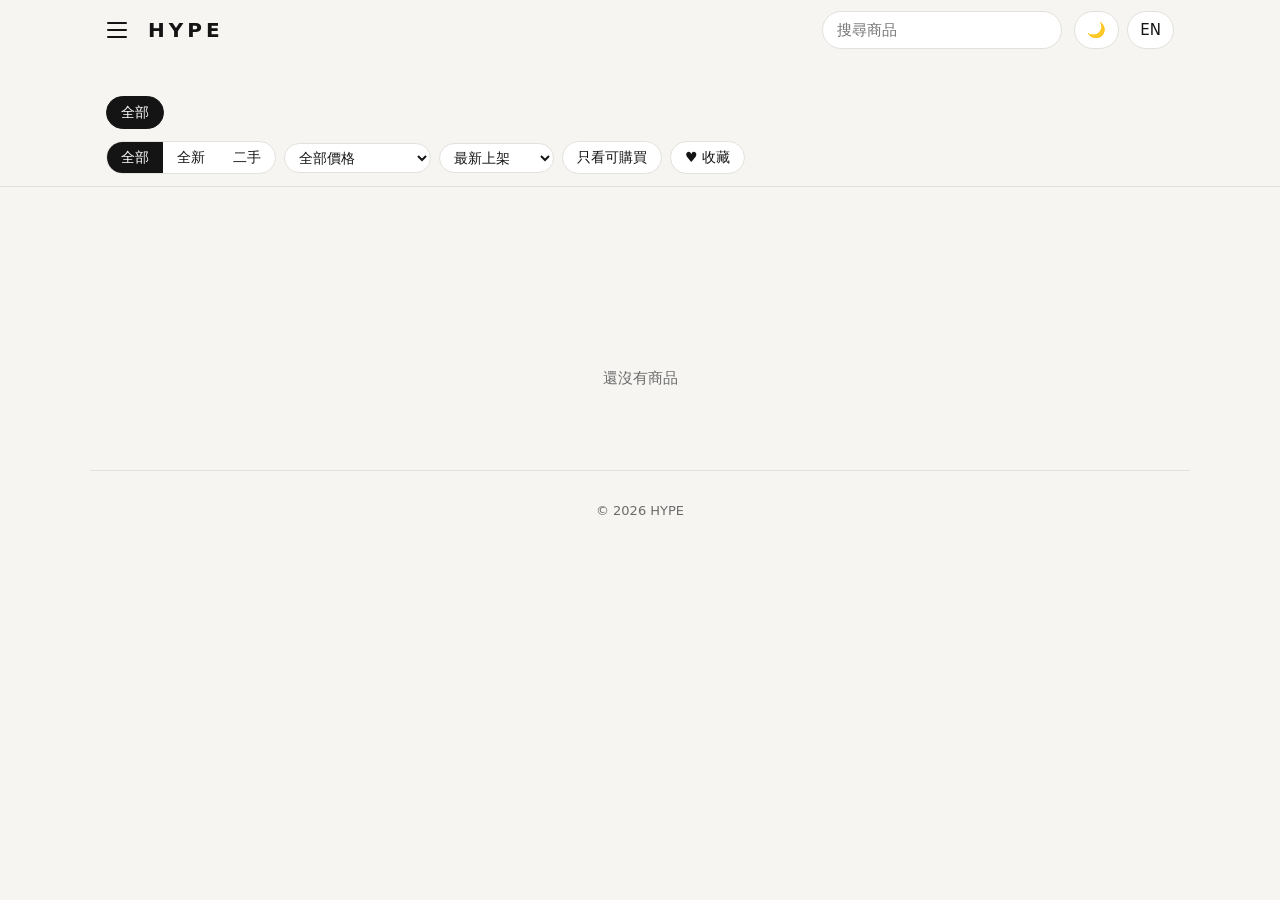
==== commit 8bc0f01f: "優化/除錯/資安: 存檔排隊防衝突、衝突後重存修正、新增失敗不重複、取消時清掉未用照片、縮圖(600px)加速、快取不再無限增長、移除外部GoatCounter程式改用像素計數、銷售密碼改存不可匯出金" ====
--- a/index.html
+++ b/index.html
@@ -1,5 +1,5 @@
 <!doctype html>
-<html lang="zh-Hant"><head><meta charset="utf-8"><meta name="viewport" content="width=device-width,initial-scale=1">
+<html lang="zh-Hant"><head><meta charset="utf-8"><meta http-equiv="Content-Security-Policy" content="default-src 'self'; script-src 'self' 'unsafe-inline'; style-src 'self' 'unsafe-inline'; img-src 'self' data: blob: https://*.goatcounter.com; connect-src 'self' https://formspree.io https://*.goatcounter.com; object-src 'none'; base-uri 'self'; form-action 'self'; manifest-src 'self'; worker-src 'self'"><meta name="viewport" content="width=device-width,initial-scale=1">
 <title>HYPE 潮流精品</title>
 <meta name="description" content="潮流精品 · 正品現貨，IG / LINE 詢問">
 <meta property="og:title" content="HYPE 潮流精品"><meta property="og:description" content="潮流精品 · 正品現貨，IG / LINE 詢問"><meta property="og:type" content="website">
@@ -46,12 +46,12 @@
 const store={get(k,d){try{return JSON.parse(localStorage.getItem(k))??d}catch{return d}},set(k,v){try{localStorage.setItem(k,JSON.stringify(v))}catch{}}};
 const GROUPS=[{name:"衣服",subs:["上衣","襯衫","帽T / 衛衣","針織 / 毛衣","外套","褲子","短褲"]},{name:"鞋子",subs:["球鞋","靴子","拖鞋 / 涼鞋","皮鞋"]},{name:"飾品",subs:["項鍊","手環","戒指","耳環","手錶"]},{name:"包包",subs:["後背包","側背包","托特包","皮夾"]},{name:"配件",subs:["帽子","皮帶","襪子","其他"]}],NEWC=["全新未拆","全新"];
 const T={
- zh:{search:"搜尋商品",all:"全部",allCat:"全部類別",allCond:"全部",price:["全部價格","NT$ 1,000 以下","1,000–3,000","3,000–10,000","10,000 以上"],recent:"最近瀏覽",mAll:"全部商品",mCats:"分類",mBrands:"品牌",mMore:"更多",mContact:"聯絡我們",info:"購物須知",sizeChart:"尺寸表",newC:"全新",usedC:"二手",allSize:"全部尺寸",new:"最新上架",asc:"價格 低→高",desc:"價格 高→低",avail:"只看可購買",favs:"♥ 收藏",empty:"還沒有商品",nomatch:"沒有符合的商品",nofav:"還沒有收藏，點商品右上角 ♡",loading:"載入中…",fail:"讀取失敗，請重新整理",
+ zh:{search:"搜尋商品",all:"全部",allCat:"全部類別",allCond:"全部",price:["全部價格","NT$ 1,000 以下","1,000–3,000","3,000–10,000","10,000 以上"],recent:"最近瀏覽",hot:"熱門",hotS:"熱門優先",saleEnds:"⏰ 特價倒數",mAll:"全部商品",mCats:"分類",mBrands:"品牌",mMore:"更多",mContact:"聯絡我們",info:"購物須知",sizeChart:"尺寸表",newC:"全新",usedC:"二手",allSize:"全部尺寸",new:"最新上架",asc:"價格 低→高",desc:"價格 高→低",avail:"只看可購買",favs:"♥ 收藏",empty:"還沒有商品",nomatch:"沒有符合的商品",nofav:"還沒有收藏，點商品右上角 ♡",loading:"載入中…",fail:"讀取失敗，請重新整理",
    reserved:"保留中",sold:"已售出",cond:"狀況",size:"尺寸",cat:"類別",share:"分享",askLine:"LINE 詢問",askIg:"IG 詢問",close:"關閉",order:"我要下單",left:n=>`剩 ${n} 件`,similar:"你可能也喜歡",
    cpIg:"已複製詢問內容，貼到 IG 私訊即可",cpLine:"已複製詢問內容，貼到 LINE 即可",cpLink:"已複製連結",ask:"你好，想詢問：",
    oTitle:"下單資料",oName:"姓名",oPhone:"電話",oContact:"IG / LINE 帳號",oShip:"取貨方式",oAddr:"門市名稱 / 地址",oNote:"備註",cancel:"取消",send:"送出",sending:"送出中…",sent:"已送出！我們會盡快聯絡你",oFail:"送出失敗，請改用 IG / LINE 聯絡",
    ship:["7-11 店到店","全家店到店","宅配","面交"]},
- en:{search:"Search",all:"All",allCat:"All categories",allCond:"All",price:["Any price","Under NT$1,000","1,000–3,000","3,000–10,000","Over 10,000"],recent:"Recently viewed",mAll:"All items",mCats:"Categories",mBrands:"Brands",mMore:"More",mContact:"Contact",info:"Shopping info",sizeChart:"Size chart",newC:"New",usedC:"Pre-owned",allSize:"All sizes",new:"Newest",asc:"Price: low → high",desc:"Price: high → low",avail:"Available only",favs:"♥ Saved",empty:"No items yet",nomatch:"No matching items",nofav:"Nothing saved yet — tap ♡ on an item",loading:"Loading…",fail:"Failed to load, please refresh",
+ en:{search:"Search",all:"All",allCat:"All categories",allCond:"All",price:["Any price","Under NT$1,000","1,000–3,000","3,000–10,000","Over 10,000"],recent:"Recently viewed",hot:"Hot",hotS:"Most popular",saleEnds:"⏰ Sale ends in",mAll:"All items",mCats:"Categories",mBrands:"Brands",mMore:"More",mContact:"Contact",info:"Shopping info",sizeChart:"Size chart",newC:"New",usedC:"Pre-owned",allSize:"All sizes",new:"Newest",asc:"Price: low → high",desc:"Price: high → low",avail:"Available only",favs:"♥ Saved",empty:"No items yet",nomatch:"No matching items",nofav:"Nothing saved yet — tap ♡ on an item",loading:"Loading…",fail:"Failed to load, please refresh",
    reserved:"Reserved",sold:"Sold",cond:"Condition",size:"Size",cat:"Category",share:"Share",askLine:"Ask on LINE",askIg:"Instagram",close:"Close",order:"Order",left:n=>`${n} left`,similar:"You may also like",
    cpIg:"Message copied — paste it in your Instagram DM",cpLine:"Message copied — paste it in LINE",cpLink:"Link copied",ask:"Hi, I'm interested in: ",
    oTitle:"Order details",oName:"Name",oPhone:"Phone",oContact:"Instagram / LINE ID",oShip:"Delivery",oAddr:"Store / address",oNote:"Notes",cancel:"Cancel",send:"Send",sending:"Sending…",sent:"Sent! We'll contact you soon",oFail:"Failed — please contact us on IG / LINE",
@@ -61,6 +61,13 @@
 const status=i=>i.status||(i.sold?"sold":"available");
 const isNewC=i=>NEWC.includes(i.condition);
 const isNew=i=>status(i)==="available"&&Date.now()-(i.createdAt||0)<7*864e5;
+let hotSet=new Set();
+const th=p=>/^img\/\d+-[a-z0-9]+\.jpg$/.test(p)?p.replace(/\.jpg$/,"_t.jpg"):p;
+const sale=i=>i.saleEnd&&off(i)&&i.saleEnd>Date.now();
+const left=ms=>{const s=Math.max(0,Math.floor(ms/1e3)),d=Math.floor(s/86400),h=String(Math.floor(s%86400/3600)).padStart(2,"0"),m=String(Math.floor(s%3600/60)).padStart(2,"0"),x=String(s%60).padStart(2,"0");return (d?d+(lang==="en"?"d ":"天 "):"")+h+":"+m+":"+x};
+function applySale(i){return i.saleEnd&&Date.now()>=i.saleEnd?{...i,price:i.origPrice??i.price,origPrice:null,saleEnd:null}:i}
+function calcHot(){const v=site.views||{},av=items.filter(i=>status(i)!=="sold"),ranked=av.filter(i=>(v[i.id]||0)>=10).sort((a,b)=>v[b.id]-v[a.id]).slice(0,Math.max(3,Math.ceil(av.length*.1)));
+  hotSet=new Set([...av.filter(i=>i.hot).map(i=>i.id),...ranked.map(i=>i.id)])}
 const off=i=>i.origPrice>i.price&&i.price?Math.round((1-i.price/i.origPrice)*100):0;
 const lineUrl=v=>/^https?:/.test(v)?v:v.startsWith("@")?"https://line.me/R/ti/p/"+encodeURIComponent(v):"https://line.me/ti/p/~"+encodeURIComponent(v);
 const shareUrl=i=>new URL("p/"+i.id+".html",location.href.split("#")[0]).href;
@@ -69,19 +76,19 @@
 
 function badges(i){const s=status(i),b=[];
   if(s==="sold")b.push(`<span class="badge">SOLD</span>`);else if(s==="reserved")b.push(`<span class="badge reserved">${t("reserved")}</span>`);
-  if(isNew(i))b.push(`<span class="badge new">NEW</span>`);if(off(i)&&s!=="sold")b.push(`<span class="badge off">-${off(i)}%</span>`);
+  if(hotSet.has(i.id))b.push(`<span class="badge hot">🔥 ${t("hot")}</span>`);if(isNew(i))b.push(`<span class="badge new">NEW</span>`);if(off(i)&&s!=="sold")b.push(`<span class="badge off">${sale(i)?"⏰ ":""}-${off(i)}%</span>`);
   return b.length?`<div class="badges">${b.join("")}</div>`:""}
 function card(i,fav=true){const s=status(i);return `<div class="card${s==="sold"?" sold":""}" data-id="${esc(i.id)}">
-  ${i.photos?.[0]?`<img class="ph" loading="lazy" src="${esc(i.photos[0])}" alt="${esc(i.brand+" "+i.name)}">`:`<div class="ph"></div>`}${badges(i)}
+  ${i.photos?.[0]?`<img class="ph" loading="lazy" decoding="async" src="${esc(th(i.photos[0]))}" data-full="${esc(i.photos[0])}" alt="${esc(i.brand+" "+i.name)}">`:`<div class="ph"></div>`}${badges(i)}
   ${fav?`<button class="fav${favs.has(i.id)?" on":""}" data-fav="${esc(i.id)}" aria-label="收藏">${favs.has(i.id)?"♥":"♡"}</button>`:""}
-  <div class="meta"><div class="brand">${esc(i.brand)}</div><div class="name">${esc(i.name)}</div><div class="price">${fmt(i.price)}${off(i)?`<span class="orig">${fmt(i.origPrice)}</span>`:""}</div>
+  <div class="meta"><div class="brand">${esc(i.brand)}</div><div class="name">${esc(i.name)}</div><div class="price">${fmt(i.price)}${off(i)?`<span class="orig">${fmt(i.origPrice)}</span>`:""}</div>${sale(i)&&s!=="sold"?`<div class="cd" data-end="${i.saleEnd}">⏰ ${left(i.saleEnd-Date.now())}</div>`:""}
   ${fav?`<div class="tags">${[i.condition,i.size,i.category||i.group].filter(Boolean).map(x=>`<span class="tag">${esc(tr(x))}</span>`).join("")}${i.qty>1&&s!=="sold"?`<span class="stock">${t("left")(i.qty)}</span>`:""}</div>`:""}</div></div>`}
 
 function applyLang(){
   document.documentElement.lang=lang==="en"?"en":"zh-Hant";$("lang").textContent=lang==="en"?"中":"EN";$("q").placeholder=t("search");
   document.querySelectorAll("[data-t]").forEach(e=>e.textContent=t(e.dataset.t));$("oTitle").textContent=t("oTitle");
   $("oShip").innerHTML=T.zh.ship.map((v,k)=>`<option value="${v}">${t("ship")[k]}</option>`).join("");
-  $("fSort").innerHTML=["new","asc","desc"].map(k=>`<option value="${k}">${t(k)}</option>`).join("");
+  $("fSort").innerHTML=["new","hotS","asc","desc"].map(k=>`<option value="${k}">${t(k)}</option>`).join("");
   $("fAvail").textContent=t("avail");const pv=$("fPrice").value;$("fPrice").innerHTML=t("price").map((l,k)=>`<option value="${k}">${l}</option>`).join("");$("fPrice").value=pv||"0";
   $("infoBtn").textContent=t("info");$("infoClose").textContent=$("sizeClose").textContent=t("close");foot();fillFilters();render();
 }
@@ -100,7 +107,7 @@
   const list=items.filter(i=>(brand==="全部"||i.brand===brand)&&(!grp||groupOf(i)===grp)&&(!cat||i.category===cat)&&(!cond||(cond==="new")===isNewC(i))&&(!cond||i.condition)&&(!size||i.size===size)&&(!pf||(i.price!=null&&i.price>=pmin&&i.price<=pmax))&&(!onlyAvail||status(i)==="available")&&(!onlyFav||favs.has(i.id))
     &&(!q||[i.name,i.brand,i.desc,i.group,i.category,tr(i.category),tr(groupOf(i)),groupOf(i),i.size,i.condition].join(" ").toLowerCase().includes(q)));
   const p=i=>i.price??(sort==="asc"?Infinity:-Infinity);
-  list.sort((a,b)=>(status(a)==="sold")-(status(b)==="sold")||(sort==="asc"?p(a)-p(b):sort==="desc"?p(b)-p(a):(b.createdAt||0)-(a.createdAt||0)));
+  list.sort((a,b)=>(status(a)==="sold")-(status(b)==="sold")||(sort==="asc"?p(a)-p(b):sort==="desc"?p(b)-p(a):sort==="hotS"?(hotSet.has(b.id)-hotSet.has(a.id))||((site.views||{})[b.id]||0)-((site.views||{})[a.id]||0):(b.createdAt||0)-(a.createdAt||0)));
   $("grid").innerHTML=list.map(i=>card(i)).join("");
   const rv=brand==="全部"&&!grp&&!q&&!onlyFav&&!pf?recent.map(id=>items.find(i=>i.id===id)).filter(Boolean):[];
   $("recent").innerHTML=rv.length?`<div class="sec">${t("recent")}</div><div class="hscroll">${rv.map(i=>card(i,false)).join("")}</div>`:"";
@@ -119,7 +126,8 @@
 $("catChips").onclick=e=>{const b=e.target.closest("[data-c]");if(b){cat=b.dataset.c;render()}};
 $("fNew").onclick=e=>{const b=e.target.closest("[data-n]");if(b){cond=b.dataset.n;render()}};
 $("recent").onclick=e=>{const c=e.target.closest(".card");if(c)openView(items.find(i=>i.id===c.dataset.id))};
-$("q").oninput=$("fPrice").onchange=$("fSize").onchange=$("fSort").onchange=render;
+let qT;$("q").oninput=()=>{clearTimeout(qT);qT=setTimeout(render,150)};
+$("fPrice").onchange=$("fSize").onchange=$("fSort").onchange=render;
 $("fAvail").onclick=()=>{onlyAvail=!onlyAvail;render()};
 $("fFav").onclick=()=>{onlyFav=!onlyFav;render()};
 $("lang").onclick=()=>{lang=lang==="en"?"zh":"en";store.set("lang",lang);applyLang()};
@@ -127,7 +135,7 @@
 
 function toast(m){const d=document.createElement("div");d.className="toast";d.textContent=m;document.body.append(d);setTimeout(()=>d.remove(),2200)}
 async function copy(m){try{await navigator.clipboard.writeText(m);return true}catch{return false}}
-const count=(path,title)=>{try{window.goatcounter?.count?.({path,title})}catch{}};
+const count=(path,title)=>{const gc=site.goatcounter;if(!gc||!/^[a-z0-9-]+$/.test(gc))return;try{const u=new URL(`https://${gc}.goatcounter.com/count`),q=u.searchParams;q.set("p",path);if(title)q.set("t",title);if(document.referrer)q.set("r",document.referrer);q.set("s",[screen.width,screen.height,devicePixelRatio||1].join(","));q.set("rnd",Math.random().toString(36).slice(2));new Image().src=u.href}catch{}};
 
 function similar(it){
   const score=i=>(i.brand===it.brand?2:0)+(i.category&&i.category===it.category?1:0);
@@ -135,12 +143,12 @@
 }
 function openView(it,idx=0){
   if(!it)return;const ph=it.photos||[],s=status(it),fresh=!$("viewDlg").open||$("viewDlg").dataset.id!==it.id;
-  $("viewDlg").dataset.id=it.id;history.replaceState(null,"","#"+it.id);if(fresh){count("item/"+it.id,it.brand+" "+it.name);recent=[it.id,...recent.filter(x=>x!==it.id)].slice(0,12);store.set("recent",recent)}
+  $("viewDlg").dataset.id=it.id;history.replaceState(null,"","#"+it.id);if(fresh){count("/item/"+it.id,it.brand+" "+it.name);recent=[it.id,...recent.filter(x=>x!==it.id)].slice(0,12);store.set("recent",recent)}
   const chart=(site.sizeCharts||{})[groupOf(it)];
   const sim=similar(it),fav=favs.has(it.id);
   $("view").innerHTML=`<div class="vtop"><div><button id="vFav" class="${fav?"on":""}" aria-label="收藏">${fav?"♥":"♡"}</button><button id="share" aria-label="${t("share")}">⤴</button><button id="close" aria-label="${t("close")}">✕</button></div></div>${ph.length?`<div class="gal"><img id="galImg" src="${esc(ph[idx])}" alt="">${ph.length>1?`<button class="nav l" data-i="${(idx-1+ph.length)%ph.length}">‹</button><button class="nav r" data-i="${(idx+1)%ph.length}">›</button>`:""}</div>${ph.length>1?`<div class="dots">${ph.map((_,k)=>`<span class="${k===idx?"on":""}"></span>`).join("")}</div>`:""}`:""}
   <div class="dlg ${s==="sold"?"sold":""}"><div class="brand">${esc(it.brand)}${s!=="available"?` · <span style="color:${s==="sold"?"var(--danger)":"#d98a00"}">${t(s)}</span>`:""}${isNew(it)?` · <span style="color:#1d6fe0">NEW</span>`:""}</div>
-  <h2 style="margin:4px 0">${esc(it.name)}</h2><div class="price">${fmt(it.price)}${off(it)?`<span class="orig">${fmt(it.origPrice)}</span> <span style="color:var(--danger);font-size:13px">-${off(it)}%</span>`:""}</div>
+  <h2 style="margin:4px 0">${esc(it.name)}</h2><div class="price">${fmt(it.price)}${off(it)?`<span class="orig">${fmt(it.origPrice)}</span> <span style="color:var(--danger);font-size:13px">-${off(it)}%</span>`:""}</div>${sale(it)&&s!=="sold"?`<div class="cd big" data-end="${it.saleEnd}" data-pre="${t("saleEnds")} ">${t("saleEnds")} ${left(it.saleEnd-Date.now())}</div>`:""}
   <div class="tags">${[["cond",it.condition],["size",it.size],["cat",[it.group&&tr(it.group),it.category&&tr(it.category)].filter(Boolean).join(" / ")]].filter(x=>x[1]).map(x=>`<span class="tag">${t(x[0])}：${esc(x[0]==="cat"?x[1]:tr(x[1]))}</span>`).join("")}${it.qty>1&&s!=="sold"?`<span class="stock">${t("left")(it.qty)}</span>`:""}${chart?` <a href="#" id="sizeLink" style="font-size:12px;font-weight:600">📏 ${t("sizeChart")}</a>`:""}</div>
   <div class="desc">${esc(it.desc)}</div>
   ${sim.length?`<div class="sec">${t("similar")}</div><div class="sim">${sim.map(i=>card(i,false)).join("")}</div>`:""}</div>
@@ -157,7 +165,7 @@
   $("share").onclick=async()=>{const u=shareUrl(it);if(navigator.share)navigator.share({title:it.brand+" "+it.name,url:u}).catch(()=>{});else if(await copy(u))toast(t("cpLink"))};
   if($("ask"))$("ask").onclick=async()=>{if(await copy(msg))toast(t("cpIg"));window.open("https://ig.me/m/"+encodeURIComponent(site.ig),"_blank","noopener")};
   if($("askLine"))$("askLine").onclick=async()=>{if(await copy(msg))toast(t("cpLine"));window.open(lineUrl(site.line),"_blank","noopener")};
-  if($("orderBtn"))$("orderBtn").onclick=()=>{if(/^https:\/\/(docs\.google\.com|forms\.gle)\//.test(site.formspree)){count("order/"+it.id,"下單 "+it.name);
+  if($("orderBtn"))$("orderBtn").onclick=()=>{if(/^https:\/\/(docs\.google\.com|forms\.gle)\//.test(site.formspree)){count("/order/"+it.id,"下單 "+it.name);
     window.open(site.formspree.replace(/ITEM/g,encodeURIComponent(`${it.brand} ${it.name}${it.size?" / "+it.size:""} ${fmt(it.price)} ${shareUrl(it)}`)),"_blank","noopener")}else openOrder(it)};
   if(!$("viewDlg").open)$("viewDlg").showModal();
 }
@@ -170,7 +178,7 @@
   e.preventDefault();const f=Object.fromEntries(new FormData(e.target)),it=orderItem;$("oSend").disabled=true;$("oMsg").textContent=t("sending");
   try{const r=await fetch("https://formspree.io/f/"+encodeURIComponent(site.formspree),{method:"POST",headers:{"Content-Type":"application/json",Accept:"application/json"},
       body:JSON.stringify({_subject:`新訂單：${it.brand} ${it.name}`,商品:`${it.brand} ${it.name}`,尺寸:it.size||"",價格:it.price,連結:shareUrl(it),姓名:f.name,電話:f.phone,聯絡帳號:f.contact,取貨方式:f.shipping,地址門市:f.address,備註:f.note})});
-    if(!r.ok)throw 0;$("oMsg").style.color="var(--ok)";$("oMsg").textContent=t("sent");setTimeout(()=>{$("orderDlg").close();$("oMsg").style.color=""},1800);count("order/"+it.id,"下單 "+it.name)}
+    if(!r.ok)throw 0;$("oMsg").style.color="var(--ok)";$("oMsg").textContent=t("sent");setTimeout(()=>{$("orderDlg").close();$("oMsg").style.color=""},1800);count("/order/"+it.id,"下單 "+it.name)}
   catch{$("oMsg").textContent=t("oFail");$("oSend").disabled=false}
 };
 
@@ -223,6 +231,10 @@
   else if(d.mg!=null)pick(()=>{grp=d.mg;cat=d.mc;brand="全部";onlyFav=false});
   else if(d.mb!=null)pick(()=>{brand=d.mb;grp=cat="";onlyFav=false});
 };
+document.addEventListener("error",e=>{const im=e.target;if(im.tagName==="IMG"&&im.dataset.full&&im.src.indexOf(im.dataset.full)<0)im.src=im.dataset.full},true);
+// 倒數計時：每秒更新，時間到自動恢復原價
+setInterval(()=>{let exp=false;document.querySelectorAll("[data-end]").forEach(e=>{const ms=+e.dataset.end-Date.now();if(ms<=0)exp=true;else e.textContent=(e.dataset.pre||"⏰ ")+left(ms)});
+  if(exp){items=items.map(applySale);render();const id=$("viewDlg").open&&$("viewDlg").dataset.id;if(id)openView(items.find(i=>i.id===id))}},1000);
 function seo(){
   const base=location.href.split("#")[0],s=document.createElement("script");s.type="application/ld+json";
   s.textContent=JSON.stringify({"@context":"https://schema.org","@type":"ItemList",itemListElement:items.filter(i=>status(i)!=="sold").map((i,k)=>({"@type":"ListItem",position:k+1,url:new URL("p/"+i.id+".html",base).href,name:i.brand+" "+i.name}))});
@@ -231,12 +243,12 @@
 applyLang();$("empty").textContent=t("loading");
 if("serviceWorker"in navigator)navigator.serviceWorker.register("sw.js").catch(()=>{});
 fetch("data.json?t="+Date.now()).then(r=>r.json()).then(d=>{
-  site=d.site||{};items=(d.items||[]).filter(i=>!i.hidden);if(site.info)$("infoBtn").hidden=false;foot();
+  site=d.site||{};items=(d.items||[]).filter(i=>!i.hidden).map(applySale);calcHot();if(site.info)$("infoBtn").hidden=false;foot();
   if(site.title){$("title").textContent=site.title;document.title=site.title}
   if(site.notice){$("notice").hidden=false;$("notice").textContent=site.notice}
   if(site.ig){$("igTop").hidden=false;$("igTop").href="https://instagram.com/"+encodeURIComponent(site.ig)}
   if(site.line){$("lineTop").hidden=false;$("lineTop").href=lineUrl(site.line)}
-  if(site.goatcounter&&/^[a-z0-9-]+$/.test(site.goatcounter)){const g=document.createElement("script");g.async=true;g.src="https://gc.zgo.at/count.js";g.dataset.goatcounter=`https://${site.goatcounter}.goatcounter.com/count`;document.head.append(g)}
+  count(location.pathname,document.title);
   fillFilters();render();seo();
   const h=decodeURIComponent(location.hash.slice(1));if(h)openView(items.find(i=>i.id===h));
 }).catch(()=>{$("empty").textContent=t("fail")});
--- a/style.css
+++ b/style.css
@@ -204,3 +204,10 @@
 details>summary.msec{display:flex;justify-content:space-between}
 @media(max-width:600px){dialog.drawer{height:100%;margin:0;border-radius:0 16px 16px 0}}
 .top .search{margin-left:0}
+.badge.hot{background:#e8590c}
+.cd{font-size:12px;font-weight:700;color:var(--danger);font-variant-numeric:tabular-nums}
+.cd.big{font-size:14px;margin-top:4px}
+.badge{white-space:nowrap}
+.badges{flex-wrap:wrap;right:48px}
+.sim .badges,.hscroll .badges{top:6px;left:6px;right:6px;gap:3px}
+.sim .badge,.hscroll .badge{font-size:10px;padding:2px 6px;letter-spacing:.05em}
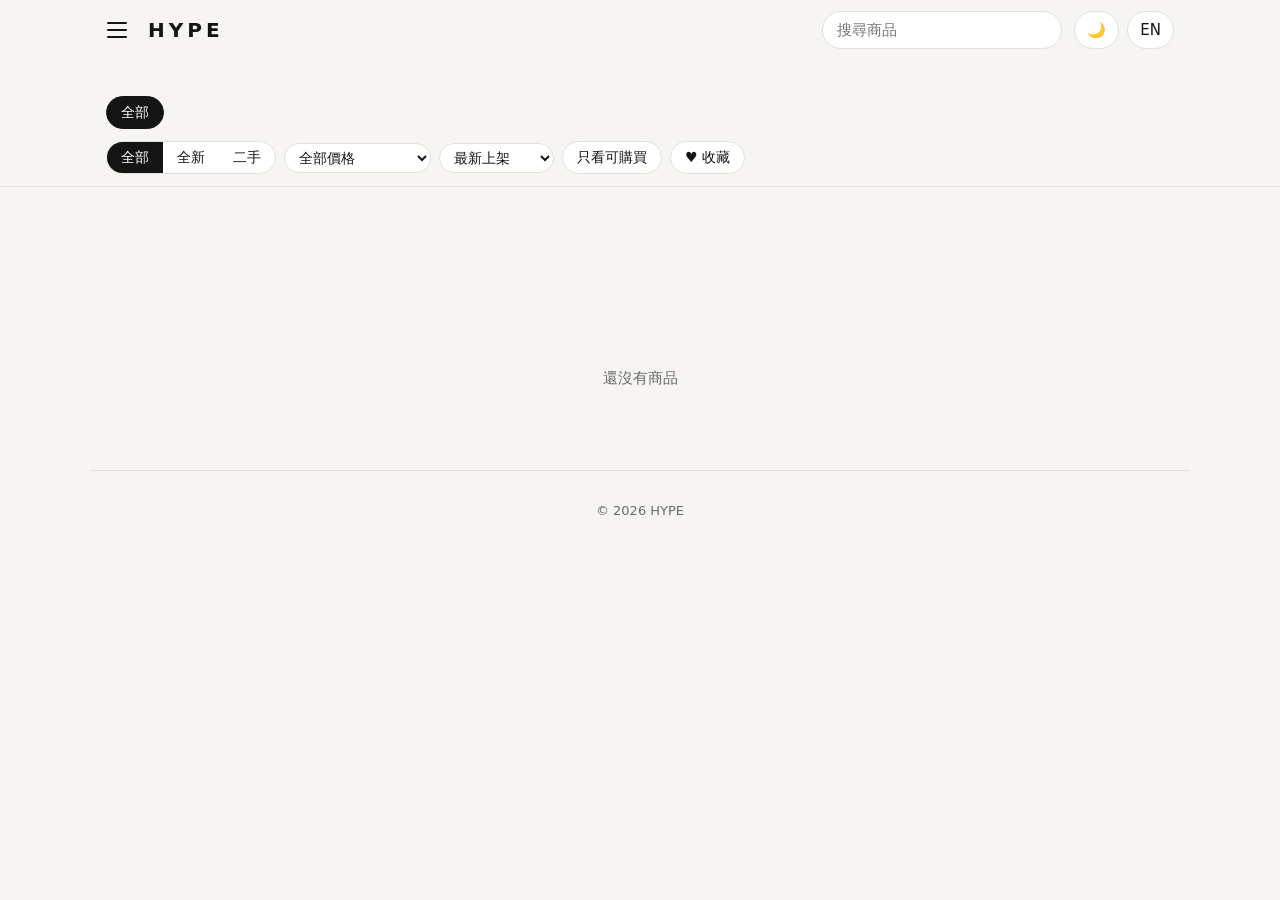
==== commit 2f4d2db3: "優化/除錯: 關閉商品頁不再重繪整個列表、倒數計時沒有特價或背景時暫停、商品資料用快取驗證、前幾張照片優先載入；修正成員投稿被核准後的舊待審狀態、受保護時顯示中文說明、空投稿不能核准 Co-Autho" ====
--- a/index.html
+++ b/index.html
@@ -78,8 +78,8 @@
   if(s==="sold")b.push(`<span class="badge">SOLD</span>`);else if(s==="reserved")b.push(`<span class="badge reserved">${t("reserved")}</span>`);
   if(hotSet.has(i.id))b.push(`<span class="badge hot">🔥 ${t("hot")}</span>`);if(isNew(i))b.push(`<span class="badge new">NEW</span>`);if(off(i)&&s!=="sold")b.push(`<span class="badge off">${sale(i)?"⏰ ":""}-${off(i)}%</span>`);
   return b.length?`<div class="badges">${b.join("")}</div>`:""}
-function card(i,fav=true){const s=status(i);return `<div class="card${s==="sold"?" sold":""}" data-id="${esc(i.id)}">
-  ${i.photos?.[0]?`<img class="ph" loading="lazy" decoding="async" src="${esc(th(i.photos[0]))}" data-full="${esc(i.photos[0])}" alt="${esc(i.brand+" "+i.name)}">`:`<div class="ph"></div>`}${badges(i)}
+function card(i,fav=true,k=99){const s=status(i);return `<div class="card${s==="sold"?" sold":""}" data-id="${esc(i.id)}">
+  ${i.photos?.[0]?`<img class="ph" ${k<6?`loading="eager"${k<2?' fetchpriority="high"':""}`:'loading="lazy"'} decoding="async" src="${esc(th(i.photos[0]))}" data-full="${esc(i.photos[0])}" alt="${esc(i.brand+" "+i.name)}">`:`<div class="ph"></div>`}${badges(i)}
   ${fav?`<button class="fav${favs.has(i.id)?" on":""}" data-fav="${esc(i.id)}" aria-label="收藏">${favs.has(i.id)?"♥":"♡"}</button>`:""}
   <div class="meta"><div class="brand">${esc(i.brand)}</div><div class="name">${esc(i.name)}</div><div class="price">${fmt(i.price)}${off(i)?`<span class="orig">${fmt(i.origPrice)}</span>`:""}</div>${sale(i)&&s!=="sold"?`<div class="cd" data-end="${i.saleEnd}">⏰ ${left(i.saleEnd-Date.now())}</div>`:""}
   ${fav?`<div class="tags">${[i.condition,i.size,i.category||i.group].filter(Boolean).map(x=>`<span class="tag">${esc(tr(x))}</span>`).join("")}${i.qty>1&&s!=="sold"?`<span class="stock">${t("left")(i.qty)}</span>`:""}</div>`:""}</div></div>`}
@@ -108,10 +108,13 @@
     &&(!q||[i.name,i.brand,i.desc,i.group,i.category,tr(i.category),tr(groupOf(i)),groupOf(i),i.size,i.condition].join(" ").toLowerCase().includes(q)));
   const p=i=>i.price??(sort==="asc"?Infinity:-Infinity);
   list.sort((a,b)=>(status(a)==="sold")-(status(b)==="sold")||(sort==="asc"?p(a)-p(b):sort==="desc"?p(b)-p(a):sort==="hotS"?(hotSet.has(b.id)-hotSet.has(a.id))||((site.views||{})[b.id]||0)-((site.views||{})[a.id]||0):(b.createdAt||0)-(a.createdAt||0)));
-  $("grid").innerHTML=list.map(i=>card(i)).join("");
-  const rv=brand==="全部"&&!grp&&!q&&!onlyFav&&!pf?recent.map(id=>items.find(i=>i.id===id)).filter(Boolean):[];
+  $("grid").innerHTML=list.map((i,k)=>card(i,true,k)).join("");
+  renderRecent();
+  $("empty").hidden=list.length>0;$("empty").textContent=onlyFav&&!favs.size?t("nofav"):items.length?t("nomatch"):t("empty");
+}
+function renderRecent(){
+  const q=$("q").value.trim(),pf=+$("fPrice").value>0,rv=brand==="全部"&&!grp&&!q&&!onlyFav&&!pf?recent.map(id=>items.find(i=>i.id===id)).filter(Boolean):[];
   $("recent").innerHTML=rv.length?`<div class="sec">${t("recent")}</div><div class="hscroll">${rv.map(i=>card(i,false)).join("")}</div>`:"";
-  $("empty").hidden=list.length>0;$("empty").textContent=onlyFav&&!favs.size?t("nofav"):items.length?t("nomatch"):t("empty");
 }
 function fillFilters(){
   const sizes=[...new Set(items.map(i=>i.size).filter(Boolean))].sort(),sv=$("fSize").value;
@@ -169,7 +172,7 @@
     window.open(site.formspree.replace(/ITEM/g,encodeURIComponent(`${it.brand} ${it.name}${it.size?" / "+it.size:""} ${fmt(it.price)} ${shareUrl(it)}`)),"_blank","noopener")}else openOrder(it)};
   if(!$("viewDlg").open)$("viewDlg").showModal();
 }
-$("viewDlg").onclose=()=>{history.replaceState(null,"",location.pathname);render()};
+$("viewDlg").onclose=()=>{history.replaceState(null,"",location.pathname+location.search);renderRecent()};
 
 let orderItem=null;
 function openOrder(it){orderItem=it;$("orderForm").reset();$("oItem").textContent=`${it.brand} ${it.name}${it.size?" / "+it.size:""} · ${fmt(it.price)}`;$("oMsg").textContent="";$("oSend").disabled=false;$("orderDlg").showModal()}
@@ -233,7 +236,7 @@
 };
 document.addEventListener("error",e=>{const im=e.target;if(im.tagName==="IMG"&&im.dataset.full&&im.src.indexOf(im.dataset.full)<0)im.src=im.dataset.full},true);
 // 倒數計時：每秒更新，時間到自動恢復原價
-setInterval(()=>{let exp=false;document.querySelectorAll("[data-end]").forEach(e=>{const ms=+e.dataset.end-Date.now();if(ms<=0)exp=true;else e.textContent=(e.dataset.pre||"⏰ ")+left(ms)});
+setInterval(()=>{if(document.hidden)return;const els=document.querySelectorAll("[data-end]");if(!els.length)return;let exp=false;els.forEach(e=>{const ms=+e.dataset.end-Date.now();if(ms<=0)exp=true;else e.textContent=(e.dataset.pre||"⏰ ")+left(ms)});
   if(exp){items=items.map(applySale);render();const id=$("viewDlg").open&&$("viewDlg").dataset.id;if(id)openView(items.find(i=>i.id===id))}},1000);
 function seo(){
   const base=location.href.split("#")[0],s=document.createElement("script");s.type="application/ld+json";
@@ -242,7 +245,7 @@
 }
 applyLang();$("empty").textContent=t("loading");
 if("serviceWorker"in navigator)navigator.serviceWorker.register("sw.js").catch(()=>{});
-fetch("data.json?t="+Date.now()).then(r=>r.json()).then(d=>{
+fetch("data.json",{cache:"no-cache"}).then(r=>r.json()).then(d=>{
   site=d.site||{};items=(d.items||[]).filter(i=>!i.hidden).map(applySale);calcHot();if(site.info)$("infoBtn").hidden=false;foot();
   if(site.title){$("title").textContent=site.title;document.title=site.title}
   if(site.notice){$("notice").hidden=false;$("notice").textContent=site.notice}
--- a/style.css
+++ b/style.css
@@ -211,3 +211,7 @@
 .badges{flex-wrap:wrap;right:48px}
 .sim .badges,.hscroll .badges{top:6px;left:6px;right:6px;gap:3px}
 .sim .badge,.hscroll .badge{font-size:10px;padding:2px 6px;letter-spacing:.05em}
+.revrow{display:flex;gap:12px;align-items:flex-start;padding:10px 0;border-top:1px solid var(--line)}
+.revrow img,.revrow .ph0{width:72px;height:72px;object-fit:cover;border-radius:8px;background:var(--line);flex:none}
+.revrow .badge{position:static;display:inline-block;font-size:11px;padding:2px 8px}
+#subNote{font-size:14px;margin-top:12px}
